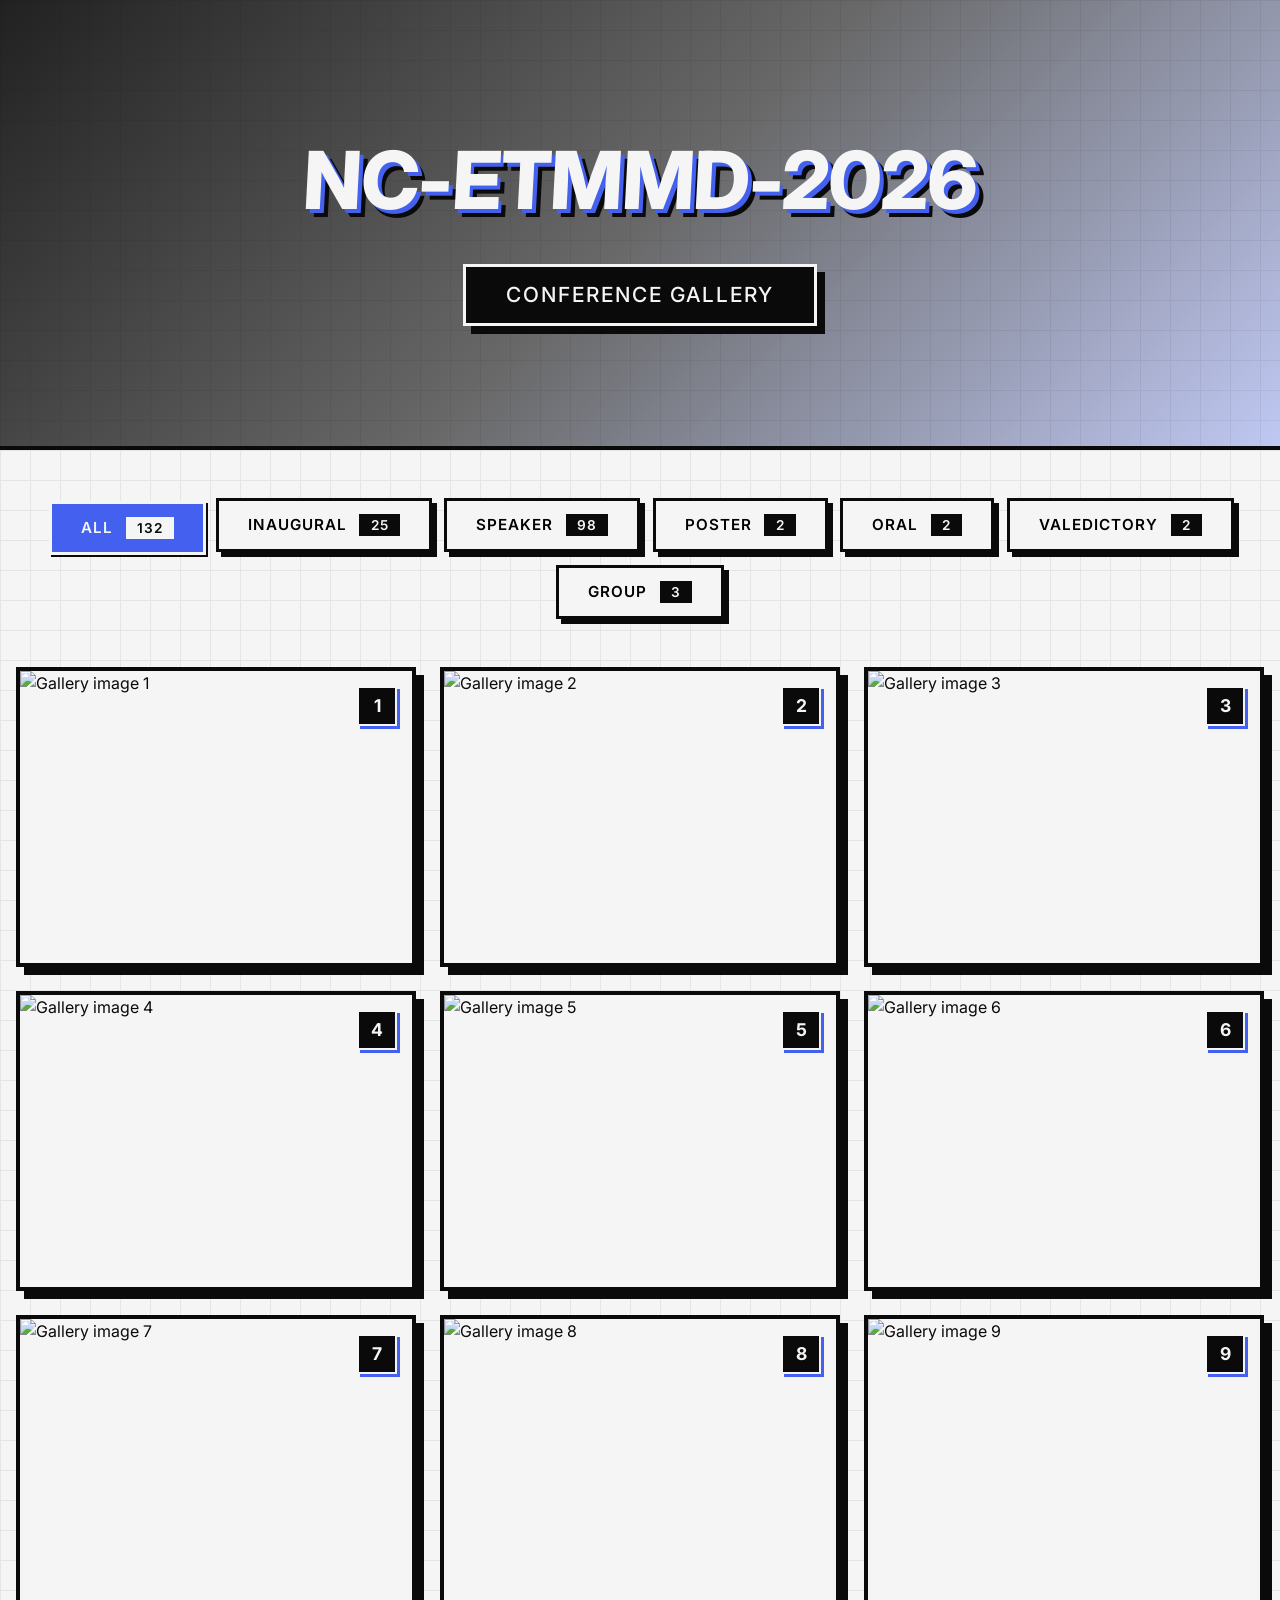
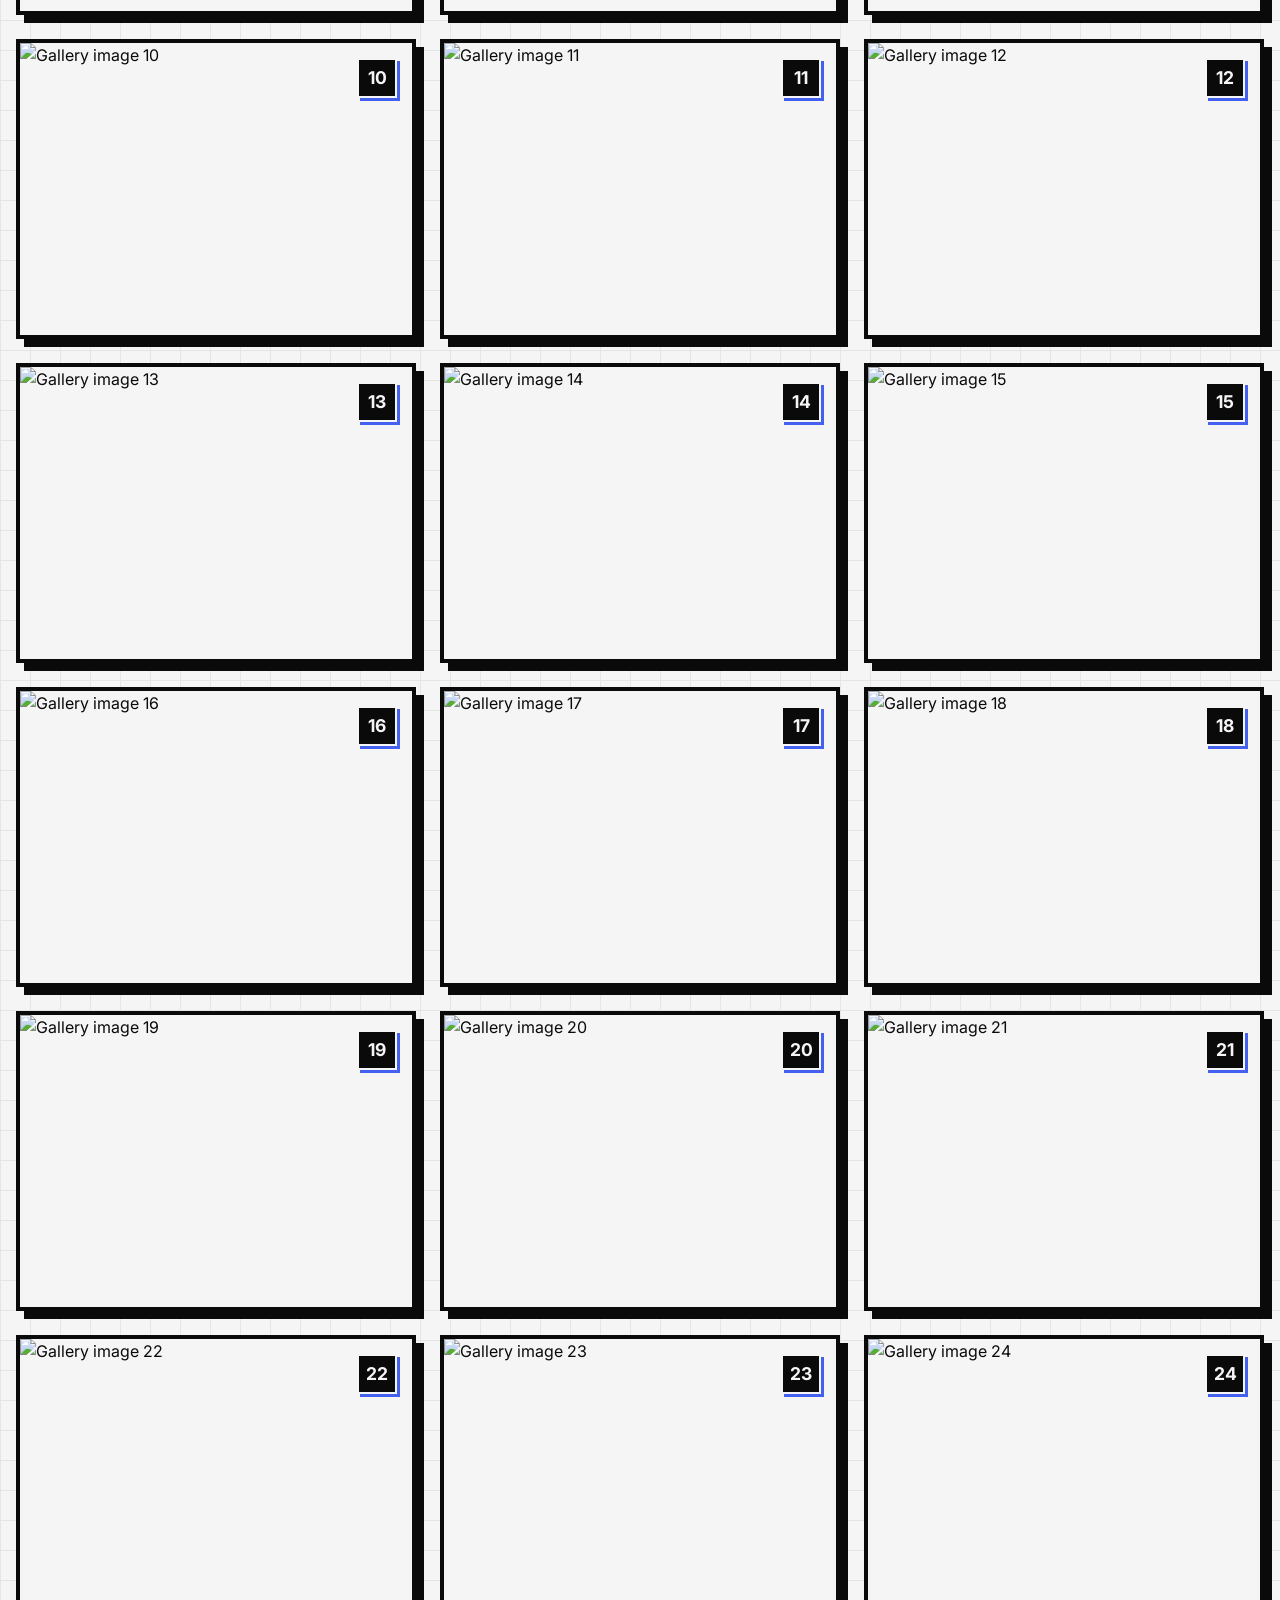
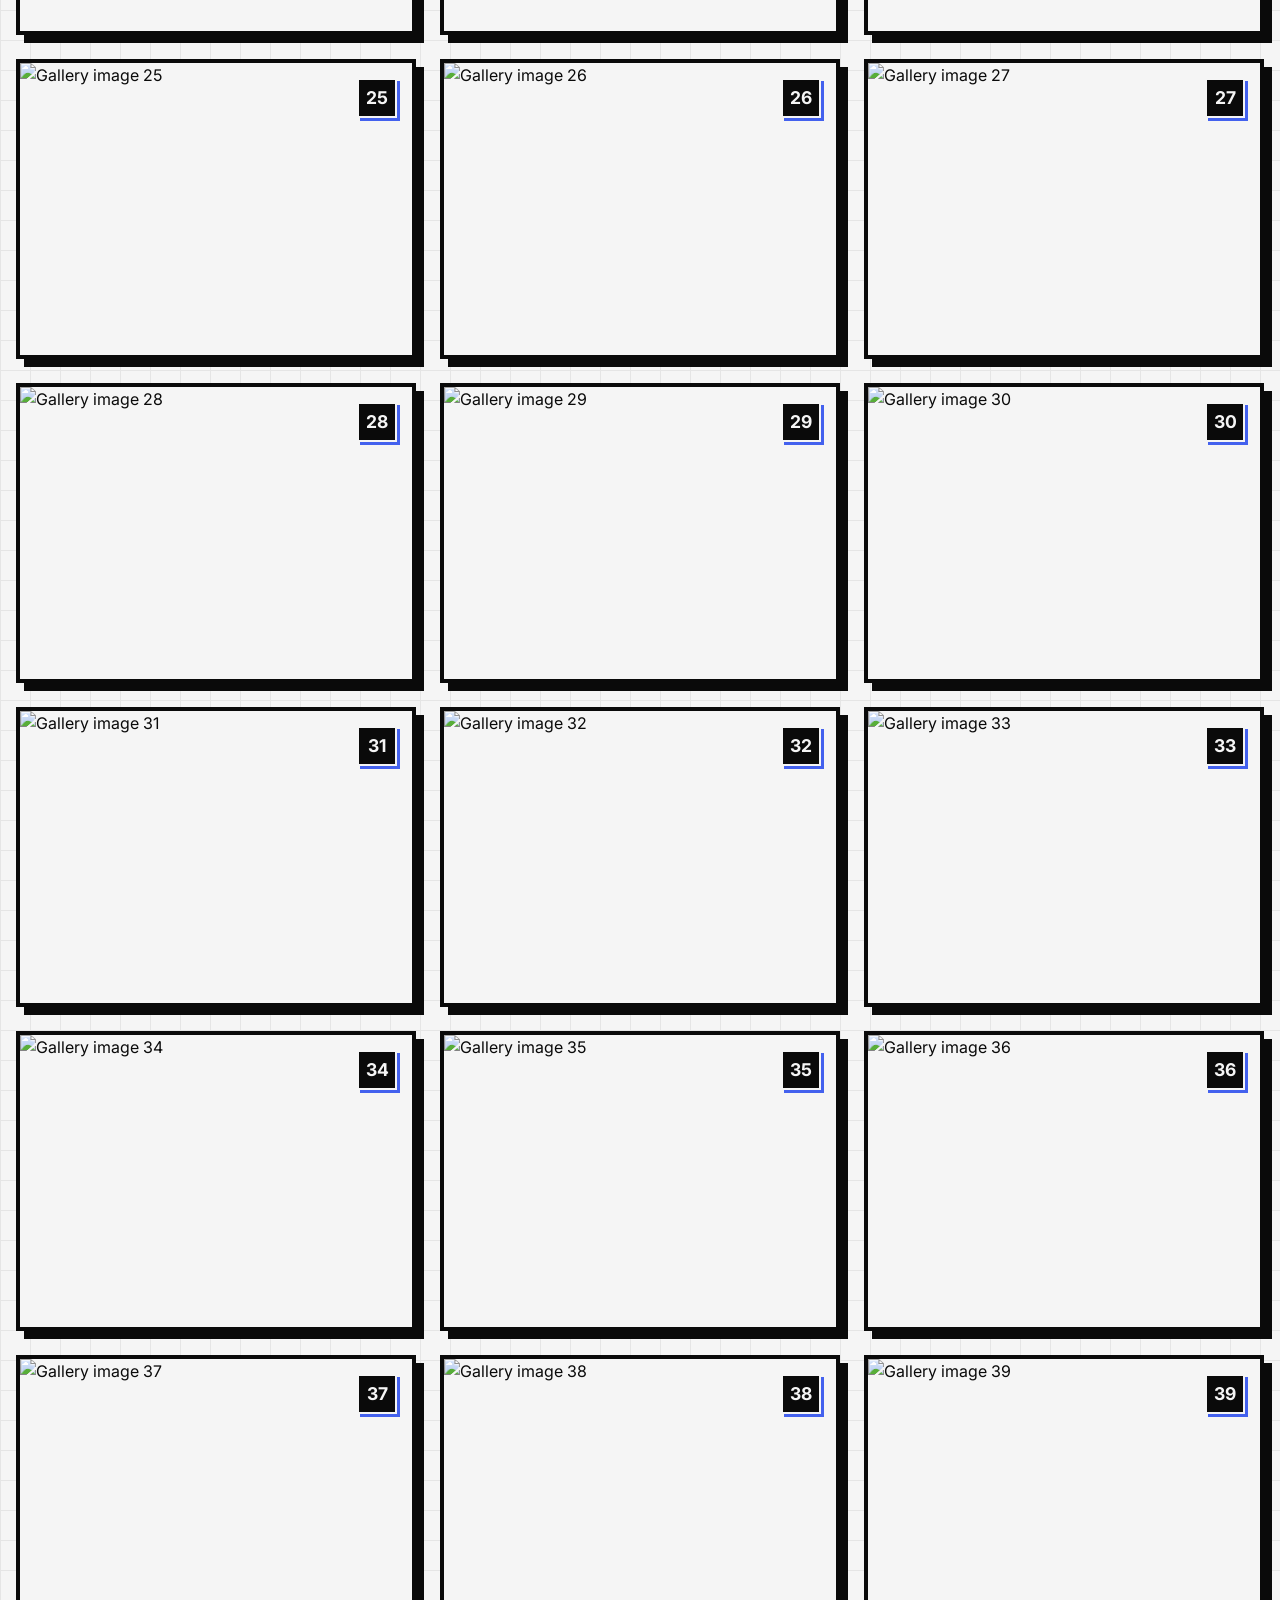
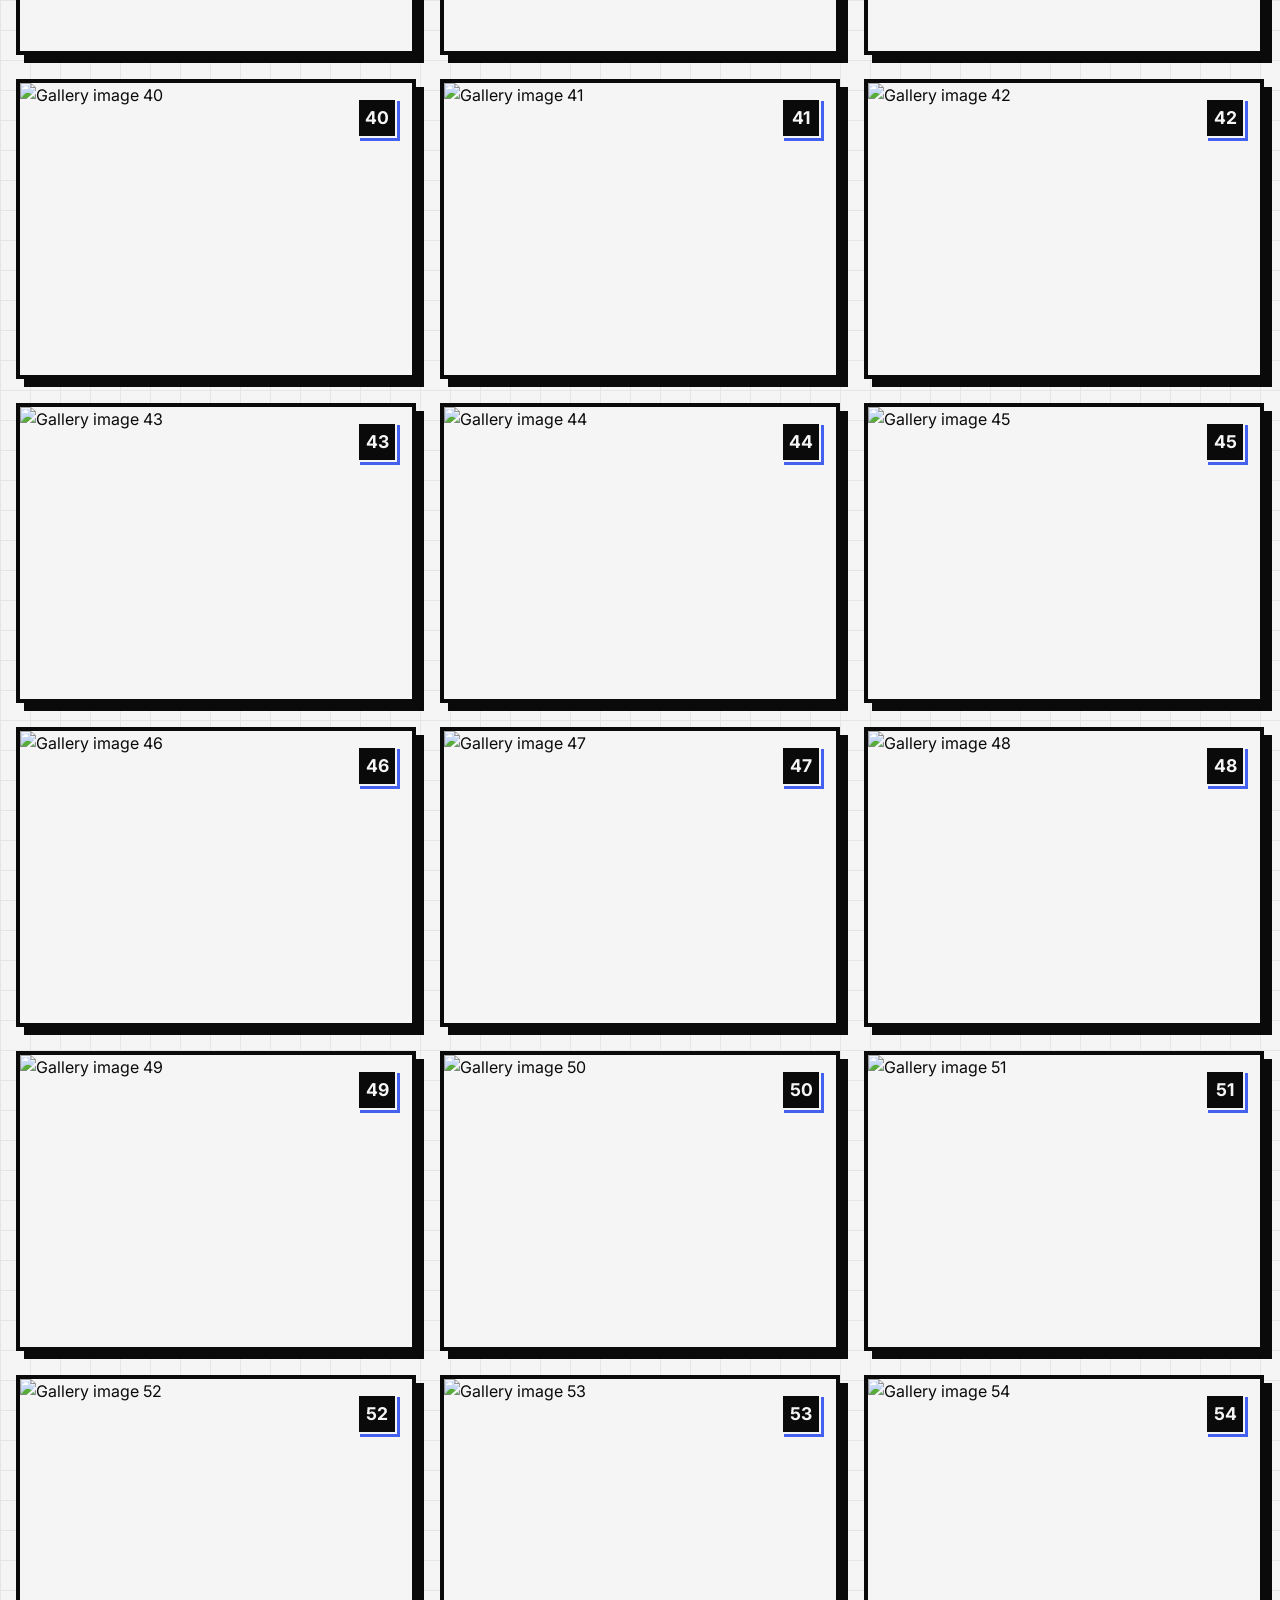
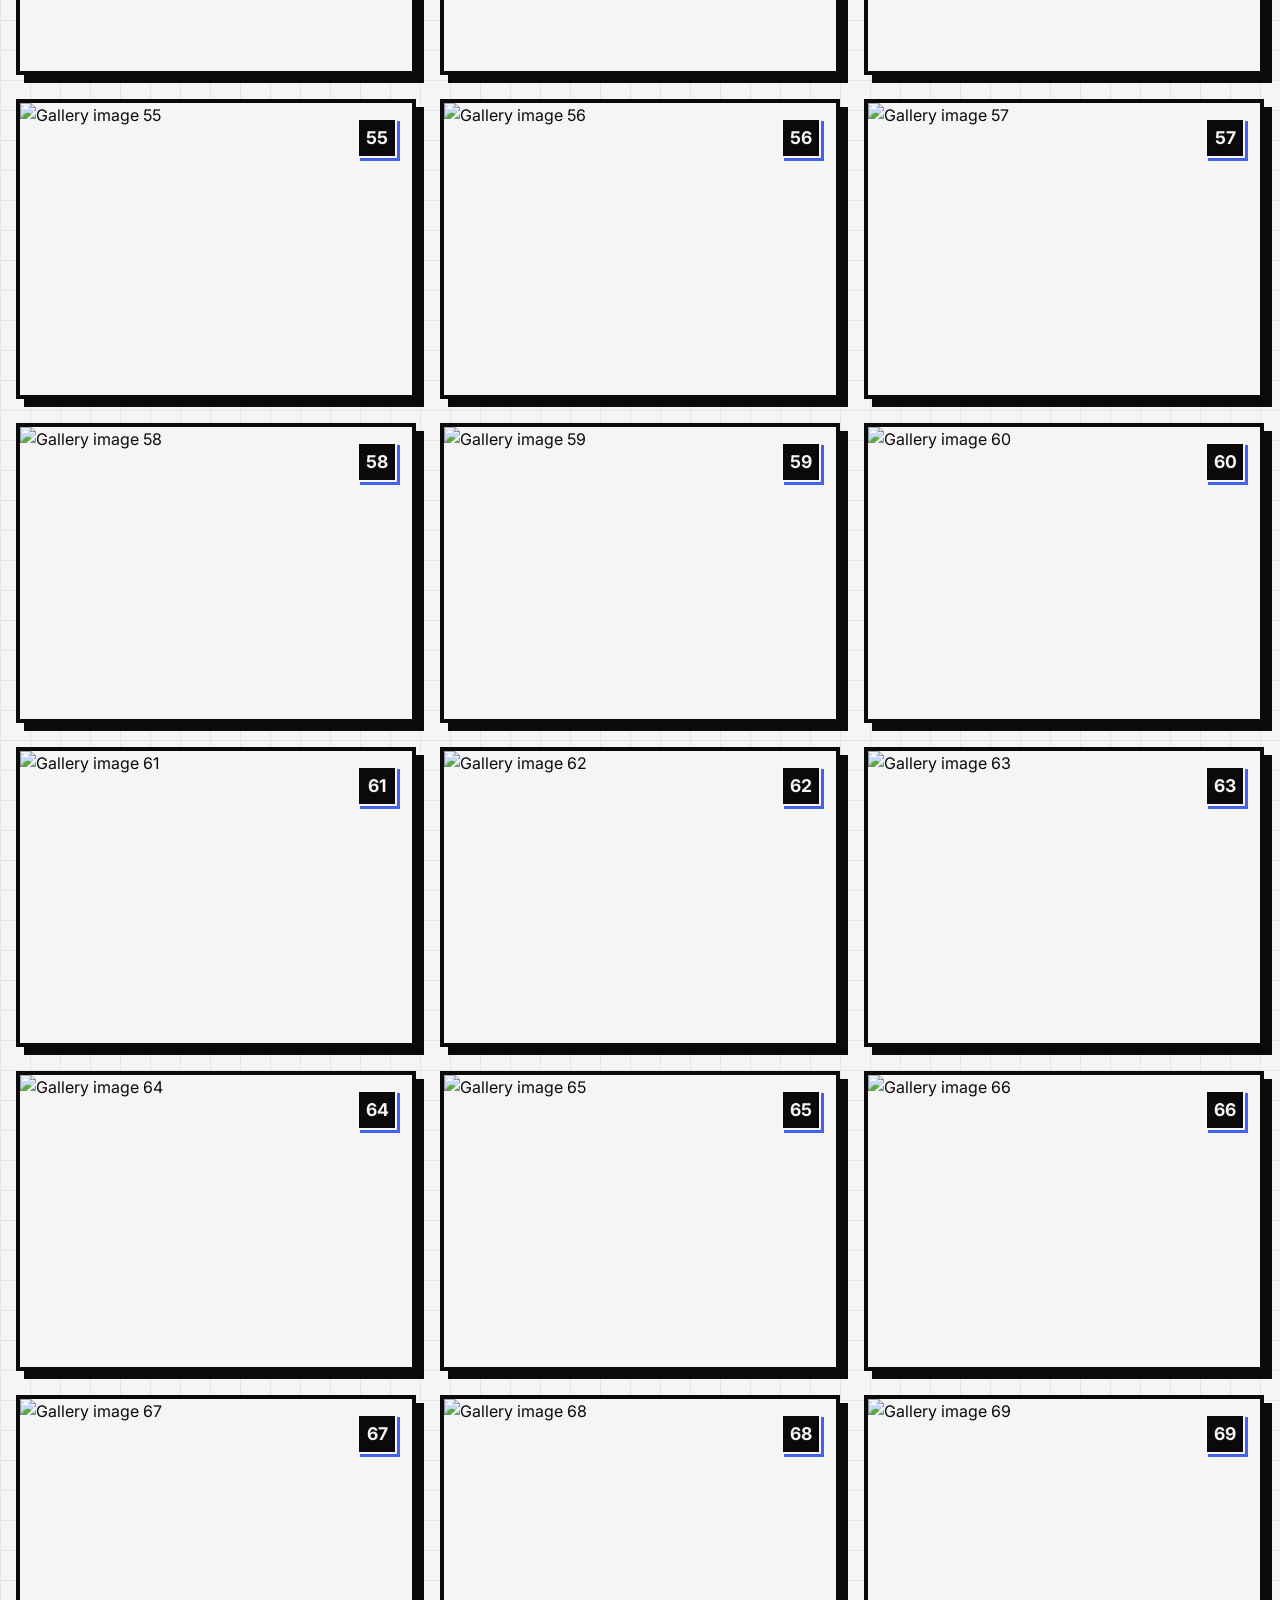
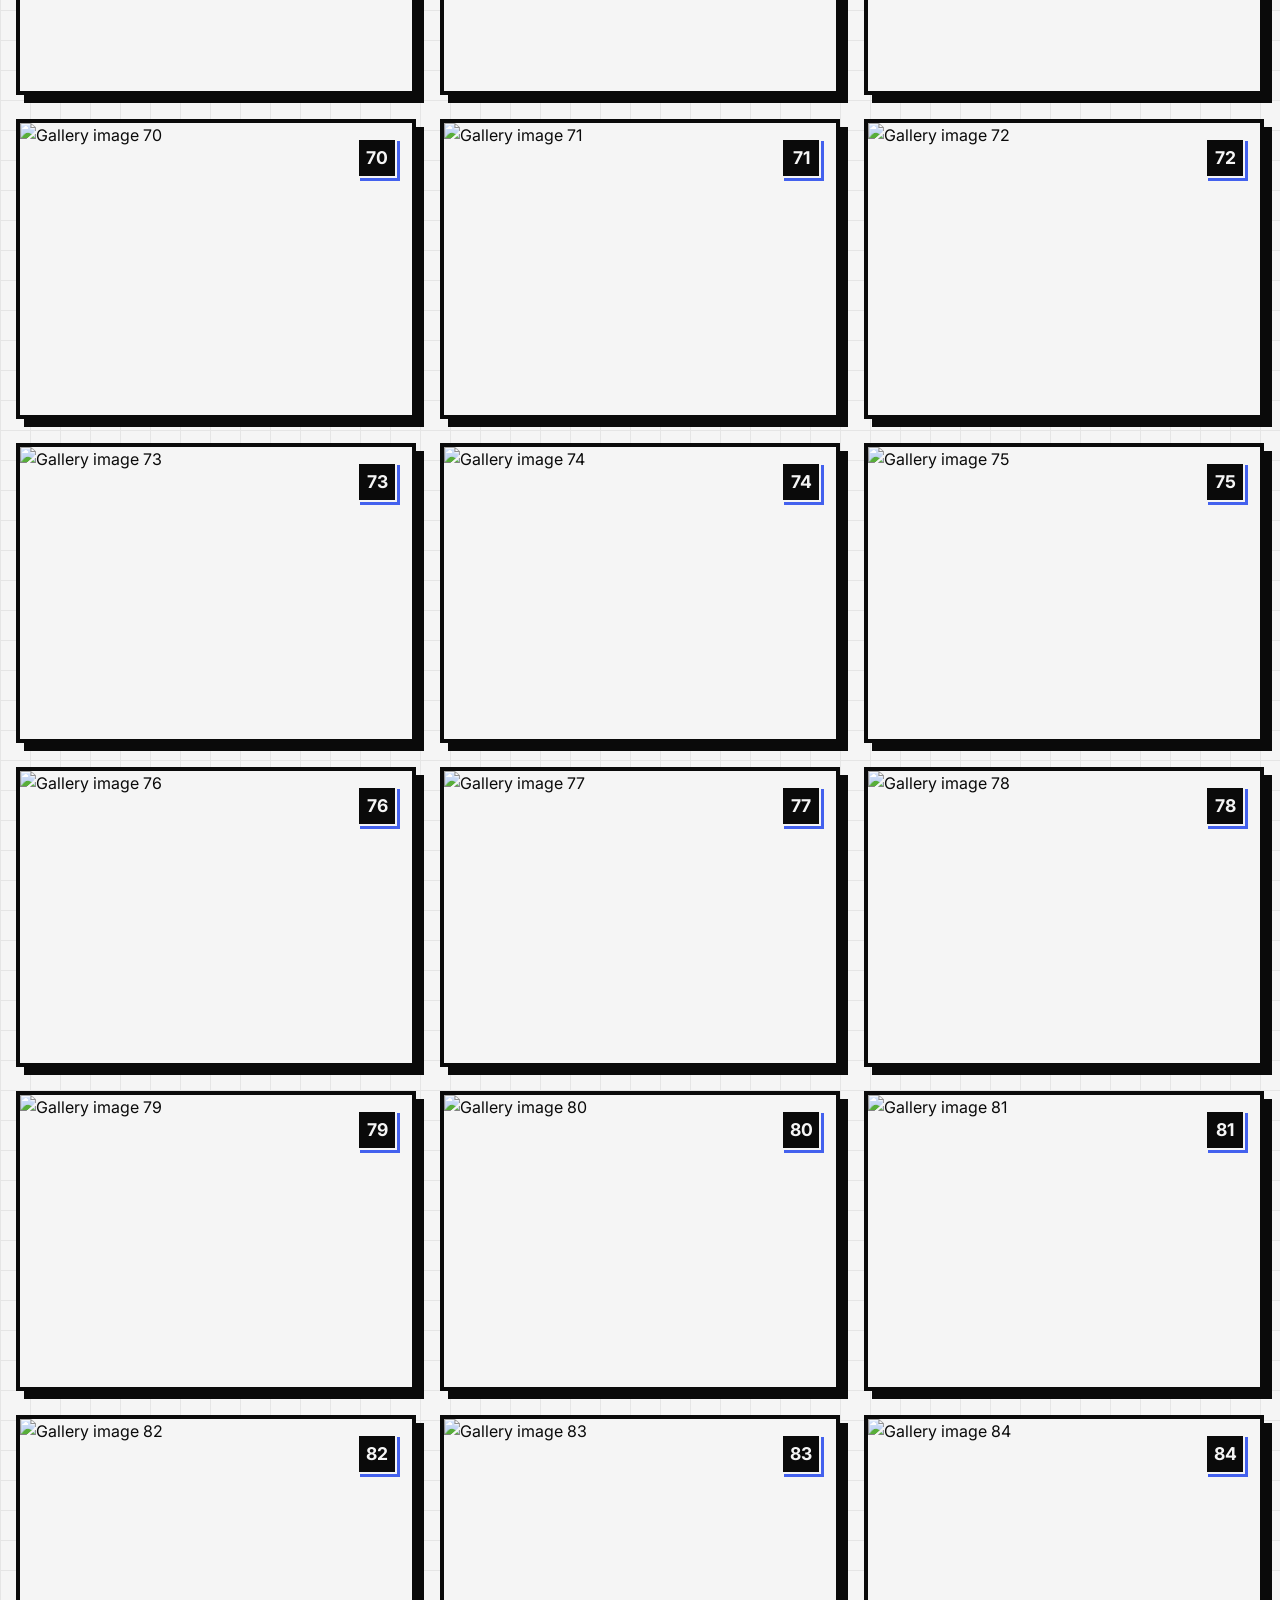
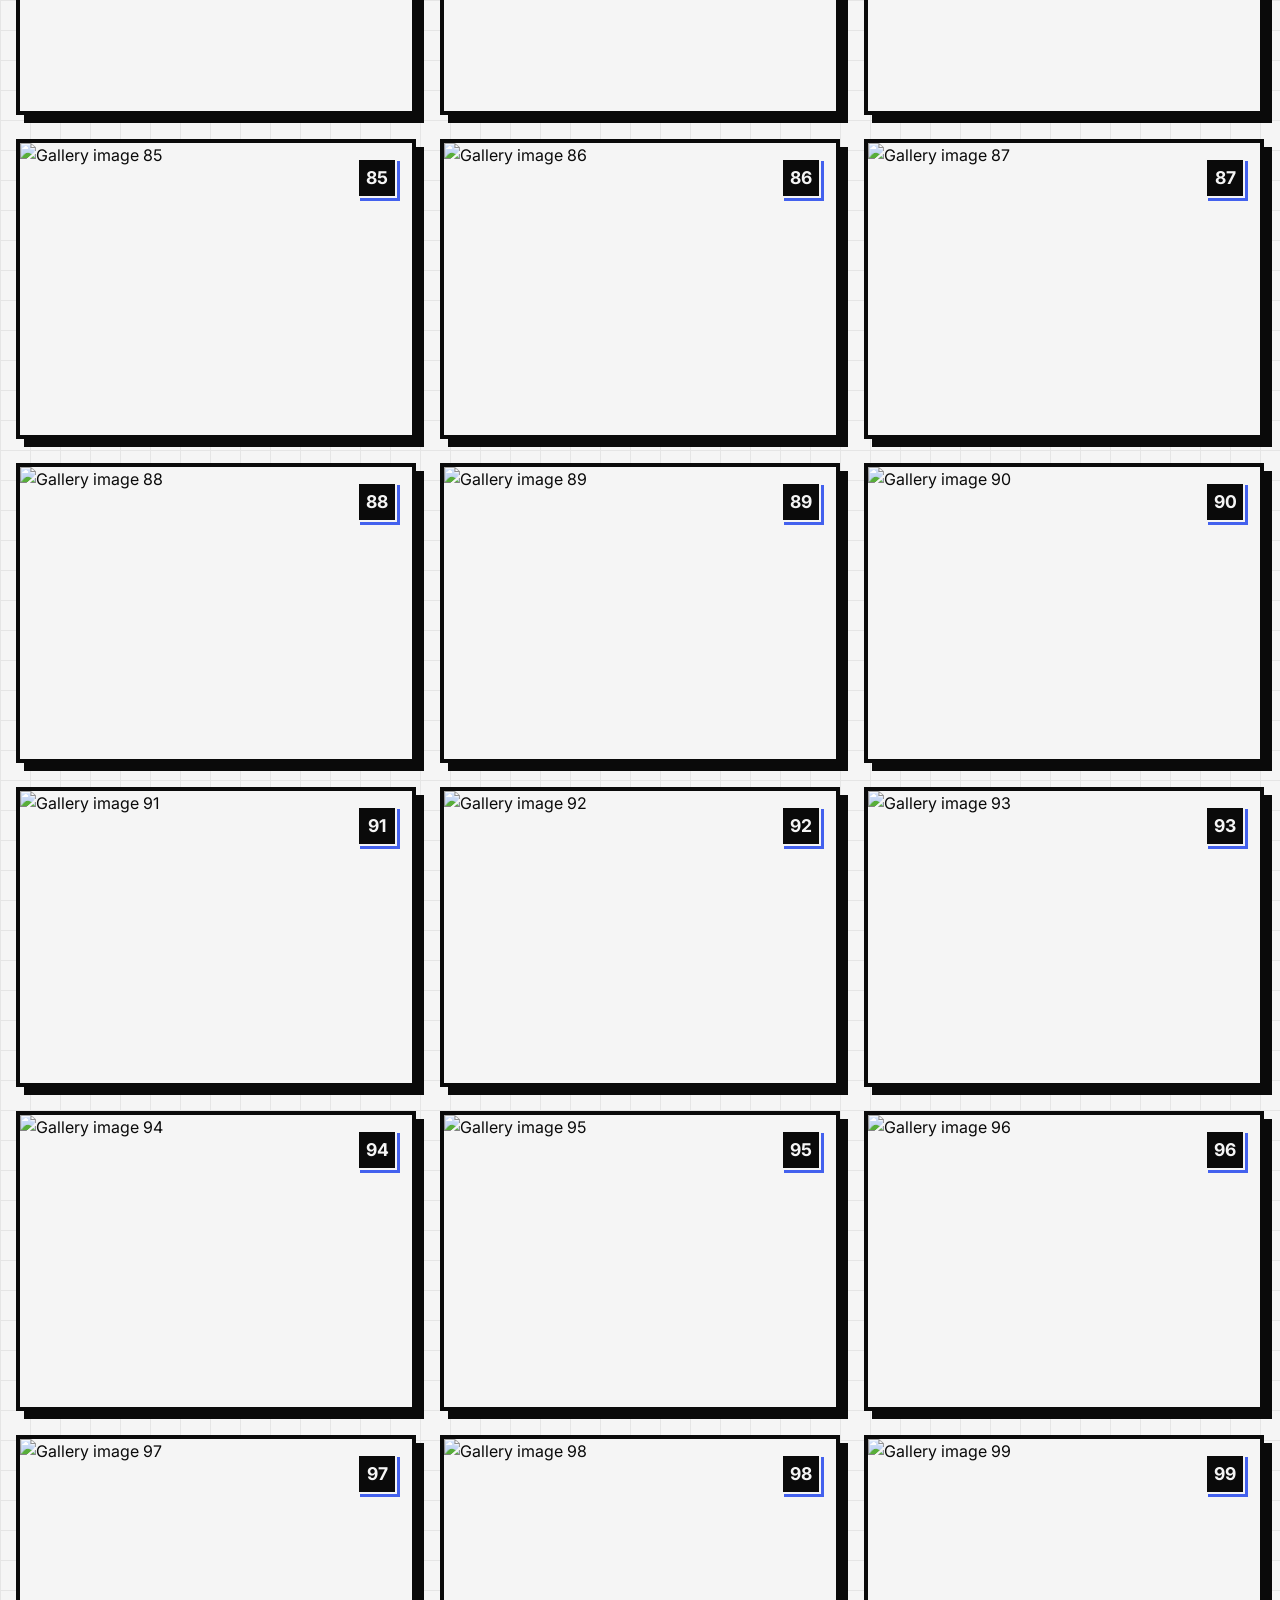
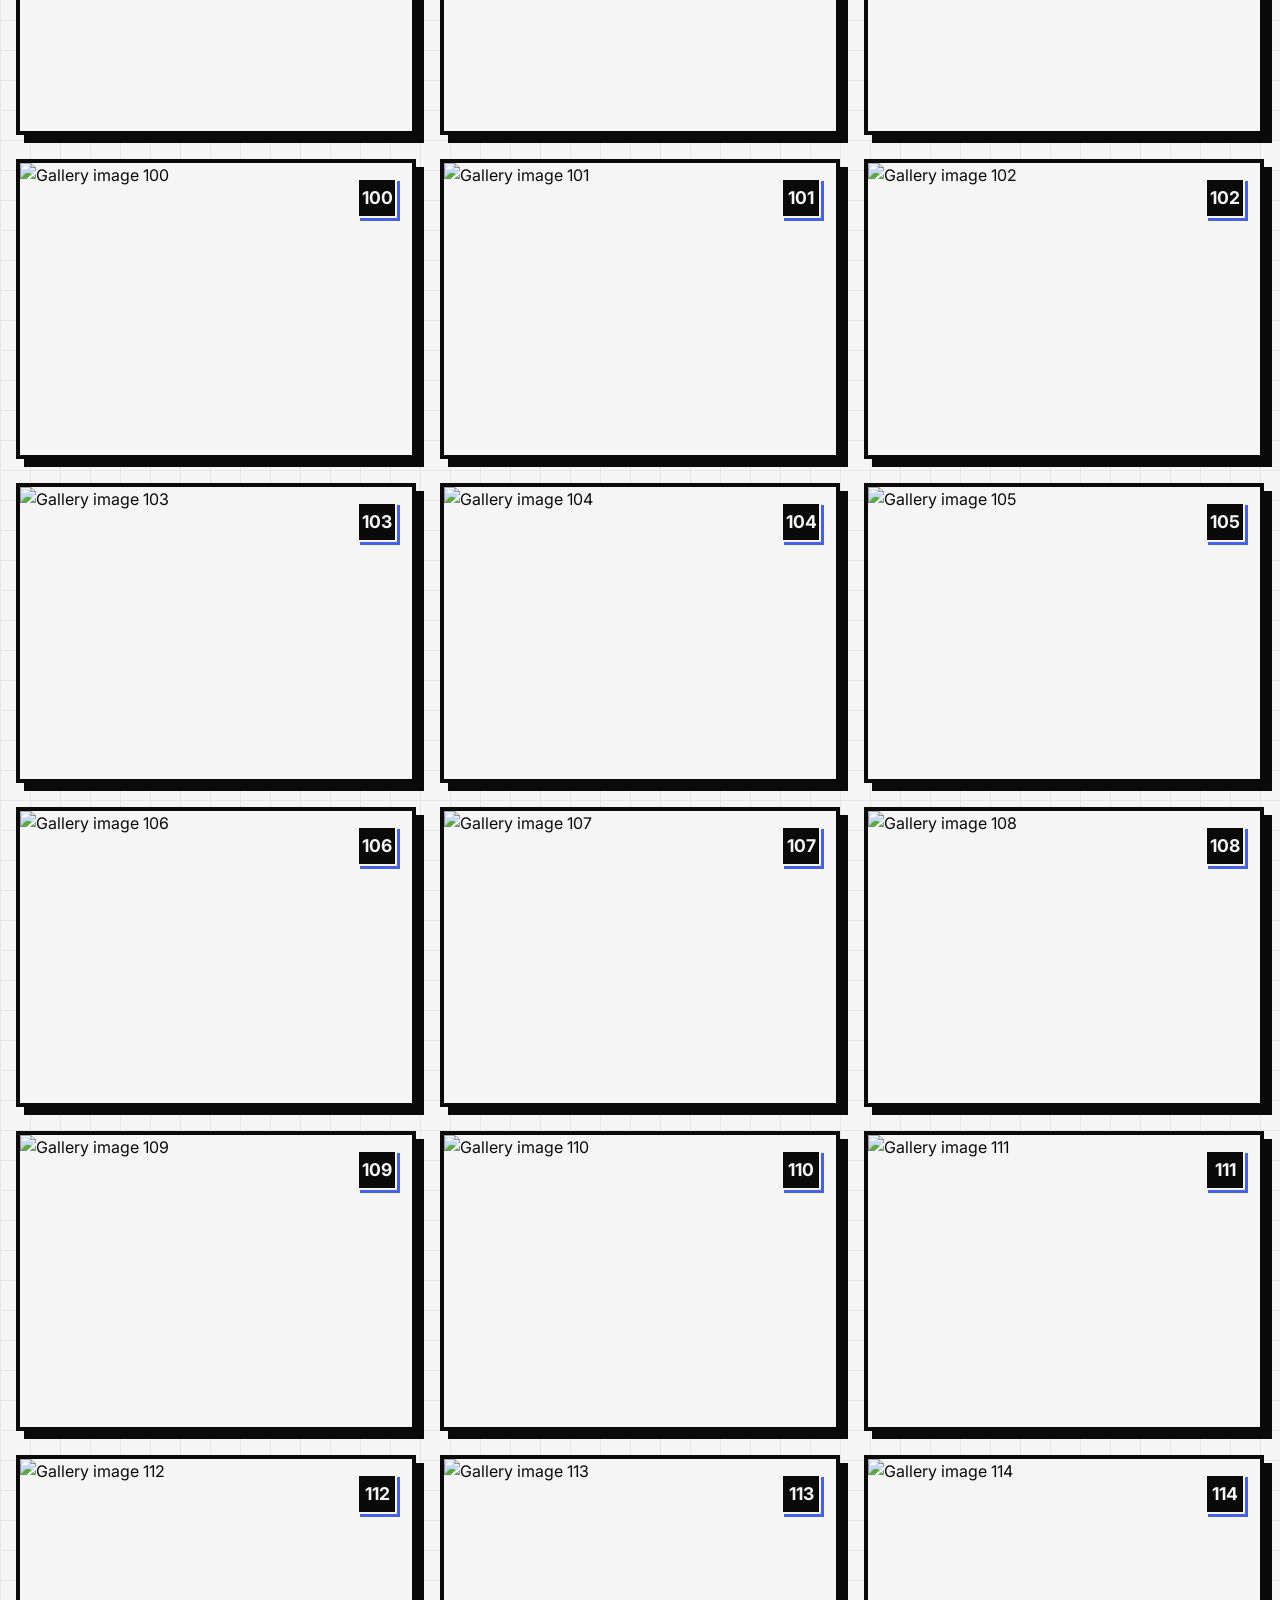
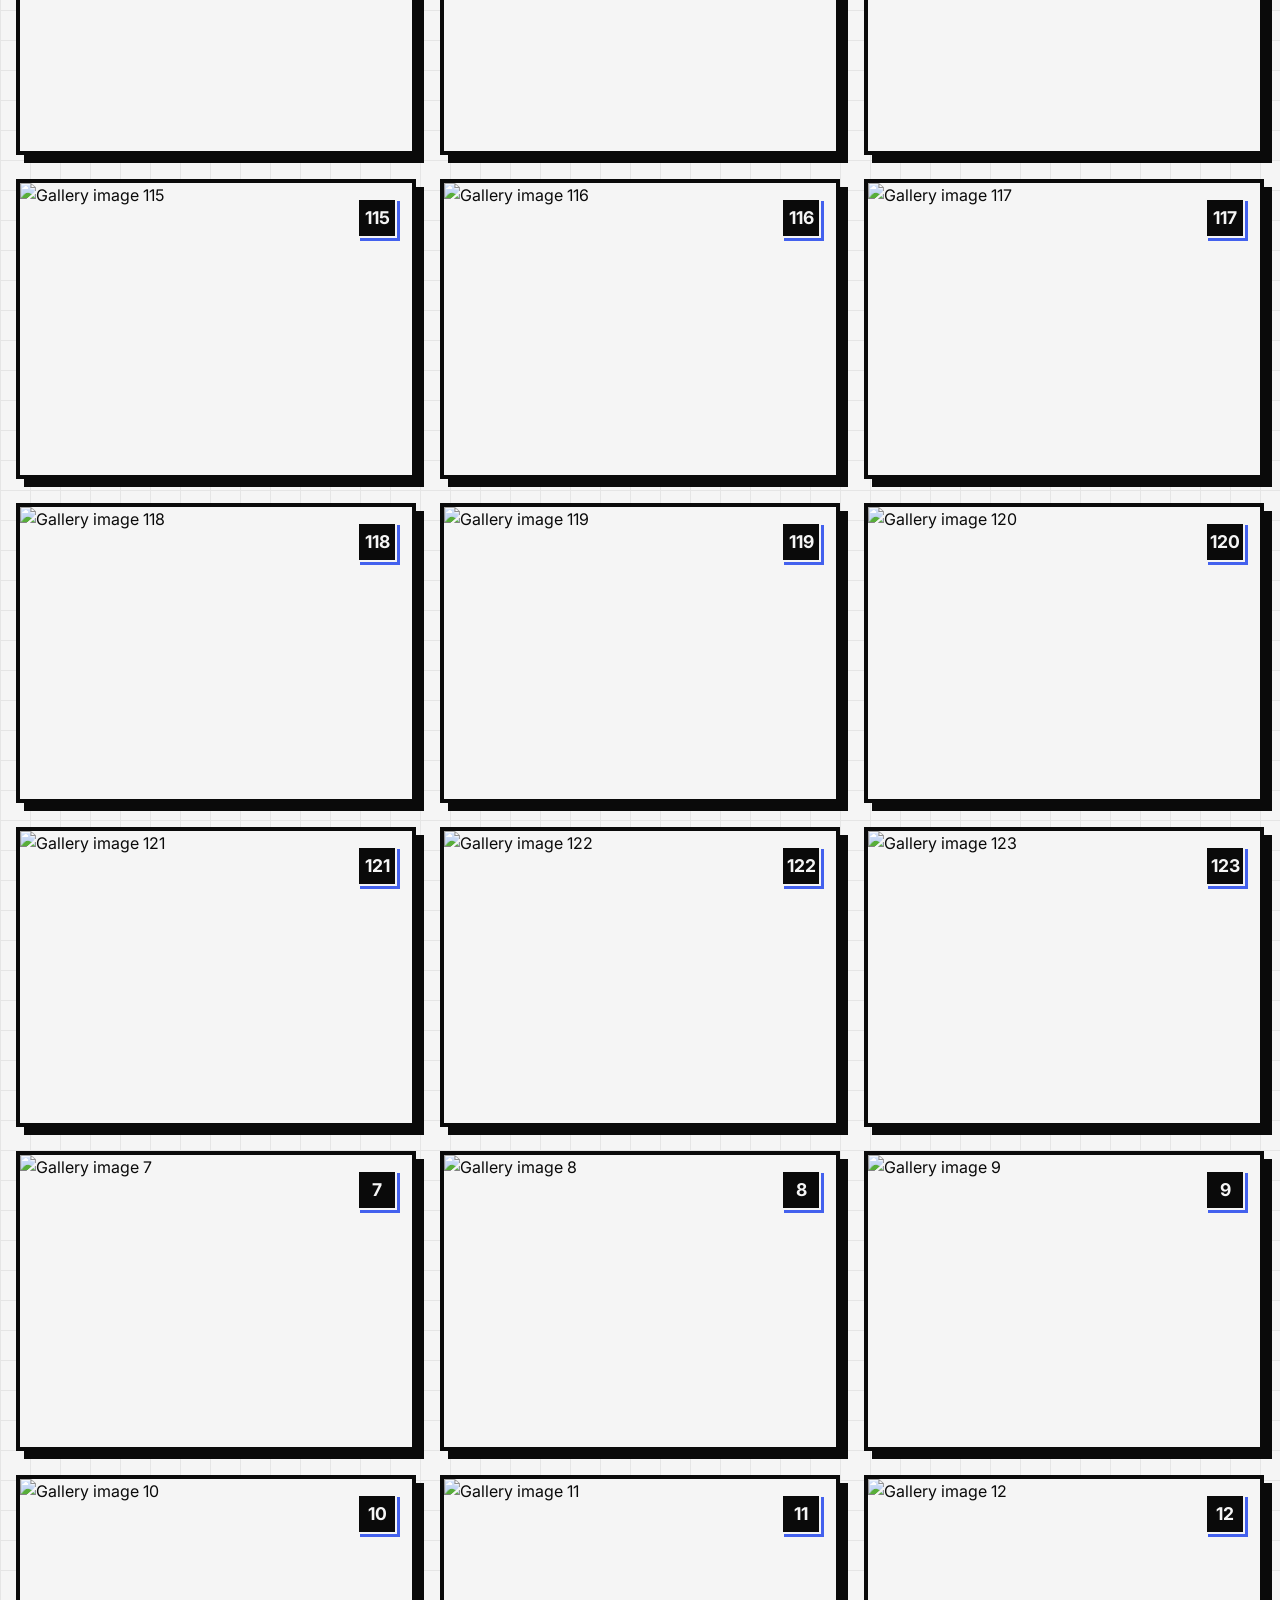
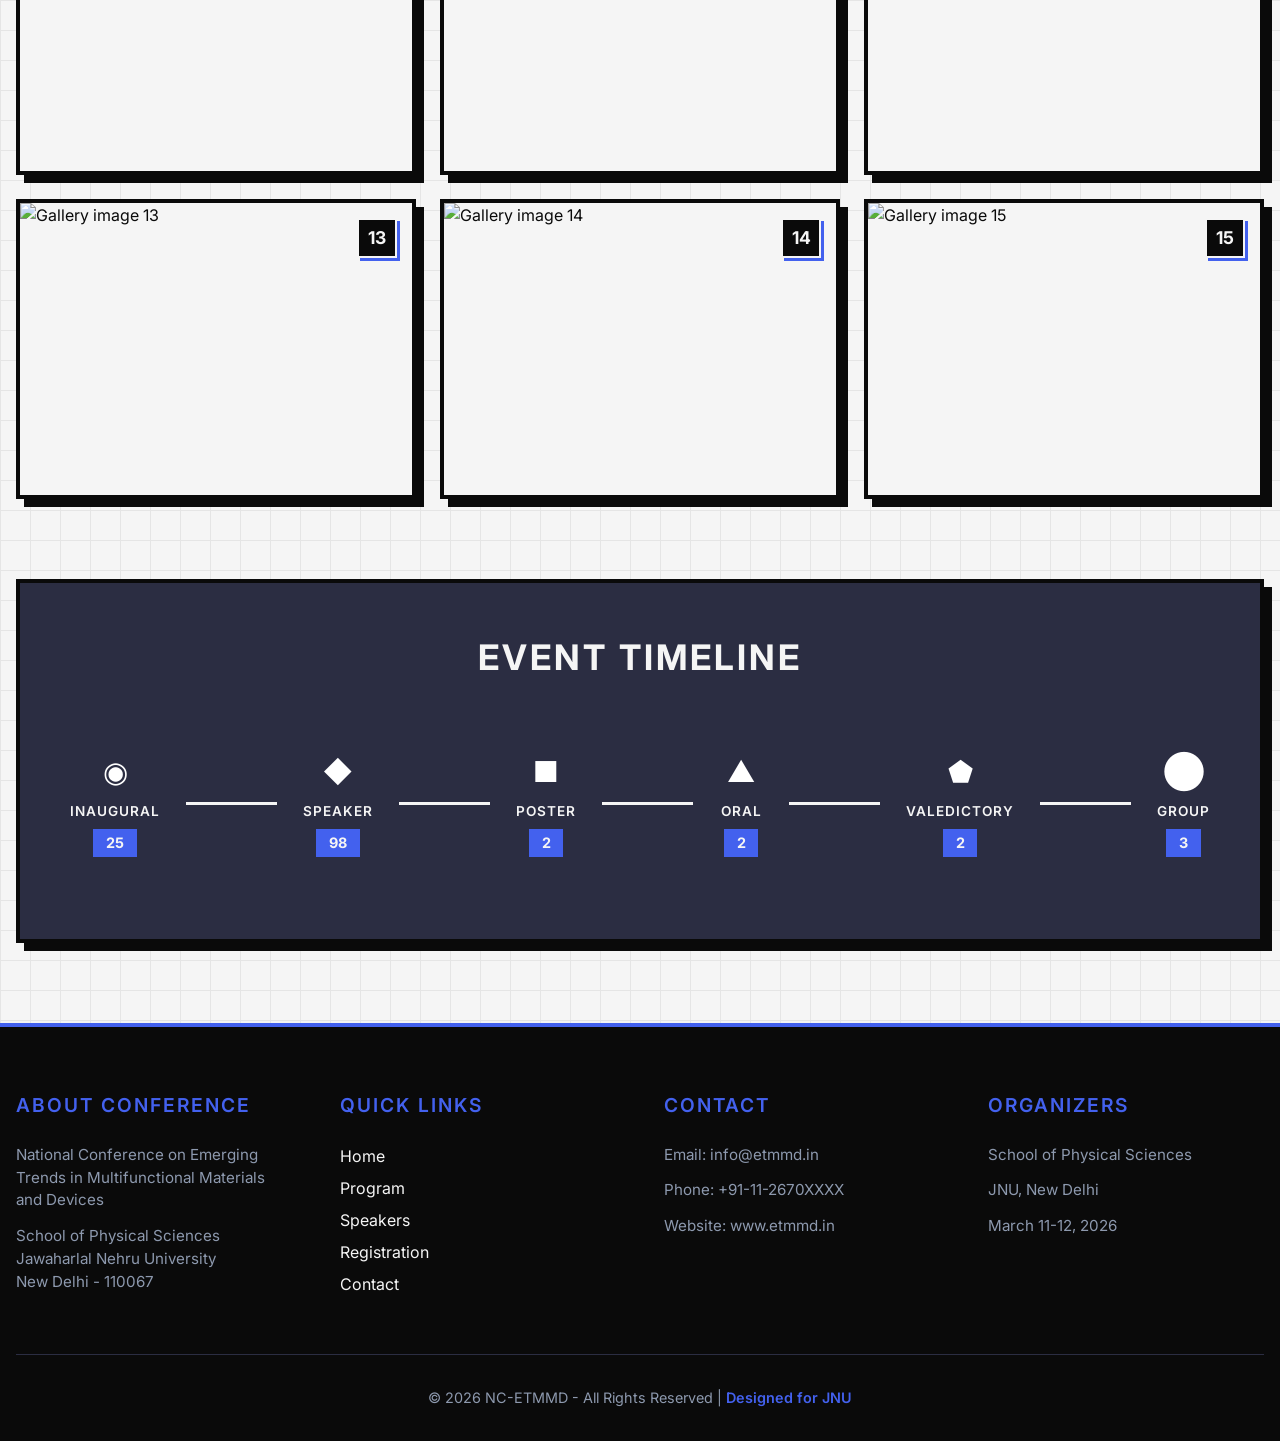
==== index.html @ 1dce3597 "Initial commit.01" ====
<!DOCTYPE html>
<html lang="en">
<head>
    <meta charset="UTF-8">
    <meta name="viewport" content="width=device-width, initial-scale=1.0">
    <title>NC-ETMMD-2026 | Gallery</title>
    
    <!-- Fonts -->
    <link rel="preconnect" href="https://fonts.googleapis.com">
    <link rel="preconnect" href="https://fonts.gstatic.com" crossorigin>
    <link href="https://fonts.googleapis.com/css2?family=Inter:wght@400;500;600;700;800&display=swap" rel="stylesheet">
    
    <!-- CSS -->
    <link rel="stylesheet" href="style.css">
</head>
<body>
    <!-- Header will be loaded here -->
    <div id="header-container"></div>

    <!-- Main Content -->
    <main class="container">
        <!-- Filter Section -->
        <section class="filter-section">
            <div class="filter-grid" id="filterContainer"></div>
        </section>

        <!-- Gallery Section -->
        <section class="gallery-section">
            <div class="gallery-grid" id="galleryGrid">
                <div class="loading">Loading gallery...</div>
            </div>
        </section>

        <!-- Timeline Section -->
        <section class="timeline-section">
            <h2 class="timeline-title">Event Timeline</h2>
            <div class="timeline" id="timeline"></div>
        </section>
    </main>

    <!-- Footer will be loaded here -->
    <div id="footer-container"></div>

    <!-- Lightbox -->
    <div class="lightbox" id="lightbox">
        <span class="close-lightbox" id="closeLightbox">✕</span>
        <span class="lightbox-nav prev" id="prevImage">←</span>
        <span class="lightbox-nav next" id="nextImage">→</span>
        <div class="lightbox-content">
            <img id="lightboxImg" src="" alt="">
            <div class="lightbox-caption" id="lightboxCaption">Image <span id="currentImageIndex">1</span> of <span id="totalImages">0</span></div>
        </div>
    </div>

    <!-- JavaScript -->
    <script src="script.js"></script>
</body>
</html>
---- style.css ----
/* style.css - Neo Brutalism Gallery */

* {
    margin: 0;
    padding: 0;
    box-sizing: border-box;
}

:root {
    --black: #0a0a0a;
    --white: #f5f5f5;
    --accent: #4361ee;
    --accent-light: #4895ef;
    --gray-dark: #2b2d42;
    --gray-light: #8d99ae;
    --grid: #e5e5e5;
    
    --border-thick: 4px solid var(--black);
    --shadow-hard: 8px 8px 0 var(--black);
    --shadow-soft: 4px 4px 0 rgba(0,0,0,0.1);
}

body {
    font-family: 'Inter', -apple-system, BlinkMacSystemFont, sans-serif;
    background: var(--white);
    background-image: 
        linear-gradient(var(--grid) 1px, transparent 1px),
        linear-gradient(90deg, var(--grid) 1px, transparent 1px);
    background-size: 30px 30px;
    min-height: 100vh;
    color: var(--black);
    line-height: 1.5;
}

/* Container */
.container {
    max-width: 1400px;
    margin: 0 auto;
    padding: 0 1rem;
}

/* ===== HEADER STYLES ===== */
.header {
    position: relative;
    height: 450px;
    overflow: hidden;
    border-bottom: var(--border-thick);
    margin-bottom: 3rem;
}

.carousel-slide {
    position: absolute;
    top: 0;
    left: 0;
    width: 100%;
    height: 100%;
    opacity: 0;
    transition: opacity 1s ease-in-out;
    background-size: cover;
    background-position: center;
    background-repeat: no-repeat;
}

.carousel-slide.active {
    opacity: 1;
}

.header-overlay {
    position: absolute;
    top: 0;
    left: 0;
    width: 100%;
    height: 100%;
    background: linear-gradient(135deg, 
        rgba(10, 10, 10, 0.9) 0%,
        rgba(10, 10, 10, 0.6) 50%,
        rgba(67, 97, 238, 0.3) 100%);
    display: flex;
    align-items: center;
    justify-content: center;
    text-align: center;
    z-index: 2;
}

.header-content {
    max-width: 900px;
    padding: 2rem;
}

.header-content h1 {
    font-size: clamp(2.5rem, 8vw, 5rem);
    font-weight: 800;
    color: var(--white);
    text-transform: uppercase;
    letter-spacing: -0.02em;
    text-shadow: 
        4px 4px 0 var(--accent),
        8px 8px 0 var(--black);
    margin-bottom: 1.5rem;
    transform: skew(-3deg);
}

.header-content .subhead {
    font-size: 1.3rem;
    color: var(--white);
    font-weight: 500;
    background: var(--black);
    display: inline-block;
    padding: 0.8rem 2.5rem;
    border: 3px solid var(--white);
    box-shadow: var(--shadow-hard);
    text-transform: uppercase;
    letter-spacing: 2px;
}

/* ===== FILTER SECTION ===== */
.filter-section {
    margin: 2rem 0 3rem;
}

.filter-grid {
    display: flex;
    flex-wrap: wrap;
    gap: 0.8rem;
    justify-content: center;
}

.filter-btn {
    padding: 0.8rem 1.8rem;
    font-family: inherit;
    font-weight: 600;
    font-size: 0.95rem;
    text-transform: uppercase;
    letter-spacing: 1px;
    background: var(--white);
    border: 3px solid var(--black);
    box-shadow: 5px 5px 0 var(--black);
    cursor: pointer;
    transition: all 0.1s ease;
    display: flex;
    align-items: center;
    gap: 0.5rem;
    position: relative;
}

.filter-btn:hover {
    transform: translate(-2px, -2px);
    box-shadow: 7px 7px 0 var(--black);
    background: var(--accent-light);
    color: var(--white);
}

.filter-btn.active {
    background: var(--accent);
    color: var(--white);
    box-shadow: 2px 2px 0 var(--black);
    transform: translate(3px, 3px);
    border-color: var(--white);
}

.filter-btn .count {
    background: var(--black);
    color: var(--white);
    padding: 0.2rem 0.7rem;
    font-size: 0.85rem;
    margin-left: 0.3rem;
}

.filter-btn.active .count {
    background: var(--white);
    color: var(--black);
}

/* ===== GALLERY GRID ===== */
.gallery-section {
    margin: 3rem 0;
}

.gallery-grid {
    display: grid;
    grid-template-columns: repeat(auto-fill, minmax(320px, 1fr));
    gap: 1.5rem;
}

.gallery-item {
    background: var(--white);
    border: 4px solid var(--black);
    box-shadow: 8px 8px 0 var(--black);
    overflow: hidden;
    transition: all 0.2s cubic-bezier(0.47, 1.64, 0.41, 0.8);
    cursor: pointer;
    position: relative;
    aspect-ratio: 4/3;
}

.gallery-item:hover {
    transform: translate(-4px, -4px);
    box-shadow: 12px 12px 0 var(--black);
}

.gallery-item img {
    width: 100%;
    height: 100%;
    object-fit: cover;
    display: block;
    transition: transform 0.3s ease;
}

.gallery-item:hover img {
    transform: scale(1.05);
}

.gallery-item .count-badge {
    position: absolute;
    top: 15px;
    right: 15px;
    background: var(--black);
    color: var(--white);
    width: 40px;
    height: 40px;
    display: flex;
    align-items: center;
    justify-content: center;
    font-weight: 700;
    font-size: 1.1rem;
    border: 2px solid var(--white);
    box-shadow: 3px 3px 0 var(--accent);
    z-index: 2;
}

.gallery-item-overlay {
    position: absolute;
    bottom: 0;
    left: 0;
    right: 0;
    background: linear-gradient(to top, var(--black), transparent);
    color: var(--white);
    padding: 2rem 1rem 1rem;
    transform: translateY(100%);
    transition: transform 0.3s ease;
}

.gallery-item:hover .gallery-item-overlay {
    transform: translateY(0);
}

.gallery-item-overlay p {
    font-size: 1rem;
    font-weight: 500;
    text-align: right;
    color: var(--white);
}

/* ===== TIMELINE SECTION ===== */
.timeline-section {
    margin: 5rem 0;
    padding: 3rem 0;
    background: var(--gray-dark);
    border: var(--border-thick);
    box-shadow: var(--shadow-hard);
    position: relative;
}

.timeline-title {
    font-size: 2.2rem;
    font-weight: 700;
    color: var(--white);
    text-transform: uppercase;
    text-align: center;
    margin-bottom: 2rem;
    letter-spacing: 3px;
}

.timeline {
    display: flex;
    justify-content: space-between;
    align-items: center;
    padding: 1rem 2rem;
    position: relative;
}

.timeline-point {
    display: flex;
    flex-direction: column;
    align-items: center;
    gap: 0.5rem;
    color: var(--white);
    cursor: pointer;
    transition: 0.3s;
    padding: 1rem;
    min-width: 80px;
    border: 2px solid transparent;
}

.timeline-point:hover {
    border: 2px solid var(--accent);
    background: rgba(67, 97, 238, 0.2);
}

.timeline-point .point-icon {
    font-size: 1.8rem;
    filter: brightness(0) invert(1);
}

.timeline-point .point-label {
    font-size: 0.85rem;
    text-transform: uppercase;
    font-weight: 600;
    letter-spacing: 1px;
}

.timeline-point .point-count {
    background: var(--accent);
    color: var(--white);
    padding: 0.2rem 0.8rem;
    font-weight: 700;
    font-size: 0.9rem;
}

.timeline-line {
    flex: 1;
    height: 3px;
    background: var(--white);
    position: relative;
    margin: 0 0.5rem;
}

/* ===== LIGHTBOX ===== */
.lightbox {
    display: none;
    position: fixed;
    top: 0;
    left: 0;
    width: 100%;
    height: 100%;
    background: rgba(10, 10, 10, 0.98);
    z-index: 1000;
    justify-content: center;
    align-items: center;
    padding: 2rem;
}

.lightbox.active {
    display: flex;
}

.lightbox-content {
    max-width: 90vw;
    max-height: 90vh;
    position: relative;
    border: 4px solid var(--white);
    box-shadow: 20px 20px 0 var(--black);
}

.lightbox-content img {
    width: auto;
    height: auto;
    max-width: 100%;
    max-height: 80vh;
    display: block;
}

.lightbox-caption {
    position: absolute;
    bottom: -50px;
    left: 0;
    right: 0;
    background: var(--black);
    color: var(--white);
    padding: 1rem;
    border: 3px solid var(--accent);
    font-size: 1rem;
    text-align: center;
}

.close-lightbox {
    position: absolute;
    top: 20px;
    right: 30px;
    font-size: 2.5rem;
    color: var(--white);
    cursor: pointer;
    z-index: 1010;
    font-weight: 300;
    width: 50px;
    height: 50px;
    background: var(--black);
    border: 3px solid var(--white);
    display: flex;
    align-items: center;
    justify-content: center;
}

.close-lightbox:hover {
    background: var(--accent);
    color: var(--black);
}

.lightbox-nav {
    position: absolute;
    top: 50%;
    transform: translateY(-50%);
    font-size: 2rem;
    color: var(--white);
    cursor: pointer;
    background: var(--black);
    border: 3px solid var(--white);
    width: 50px;
    height: 50px;
    display: flex;
    align-items: center;
    justify-content: center;
    z-index: 1010;
}

.lightbox-nav:hover {
    background: var(--accent);
    color: var(--black);
}

.lightbox-nav.prev {
    left: 20px;
}

.lightbox-nav.next {
    right: 20px;
}

/* ===== LOADING ===== */
.loading {
    text-align: center;
    padding: 4rem;
    font-size: 1.2rem;
    color: var(--gray-dark);
    grid-column: 1 / -1;
}

/* ===== FOOTER STYLES ===== */
.footer {
    background: var(--black);
    color: var(--white);
    padding: 4rem 0 2rem;
    border-top: 4px solid var(--accent);
    margin-top: 5rem;
}

.footer-content {
    max-width: 1400px;
    margin: 0 auto;
    padding: 0 1rem;
}

.footer-main {
    display: grid;
    grid-template-columns: repeat(auto-fit, minmax(250px, 1fr));
    gap: 3rem;
    margin-bottom: 3rem;
}

.footer-section h3 {
    font-size: 1.2rem;
    font-weight: 600;
    text-transform: uppercase;
    margin-bottom: 1.5rem;
    color: var(--accent);
    letter-spacing: 2px;
}

.footer-section p {
    margin-bottom: 0.8rem;
    color: var(--gray-light);
    font-size: 0.95rem;
}

.footer-section a {
    color: var(--white);
    text-decoration: none;
    display: block;
    margin-bottom: 0.5rem;
    transition: color 0.2s;
}

.footer-section a:hover {
    color: var(--accent);
}

.footer-bottom {
    text-align: center;
    padding-top: 2rem;
    border-top: 1px solid var(--gray-dark);
    color: var(--gray-light);
    font-size: 0.9rem;
}

.footer-bottom span {
    color: var(--accent);
    font-weight: 600;
}

/* ===== RESPONSIVE ===== */
@media (max-width: 768px) {
    .header {
        height: 350px;
    }
    
    .gallery-grid {
        grid-template-columns: repeat(auto-fill, minmax(250px, 1fr));
        gap: 1rem;
    }
    
    .filter-btn {
        padding: 0.6rem 1.2rem;
        font-size: 0.85rem;
    }
    
    .timeline {
        flex-wrap: wrap;
        gap: 1rem;
        justify-content: center;
    }
    
    .timeline-line {
        display: none;
    }
    
    .footer-main {
        grid-template-columns: 1fr;
        gap: 2rem;
    }
}
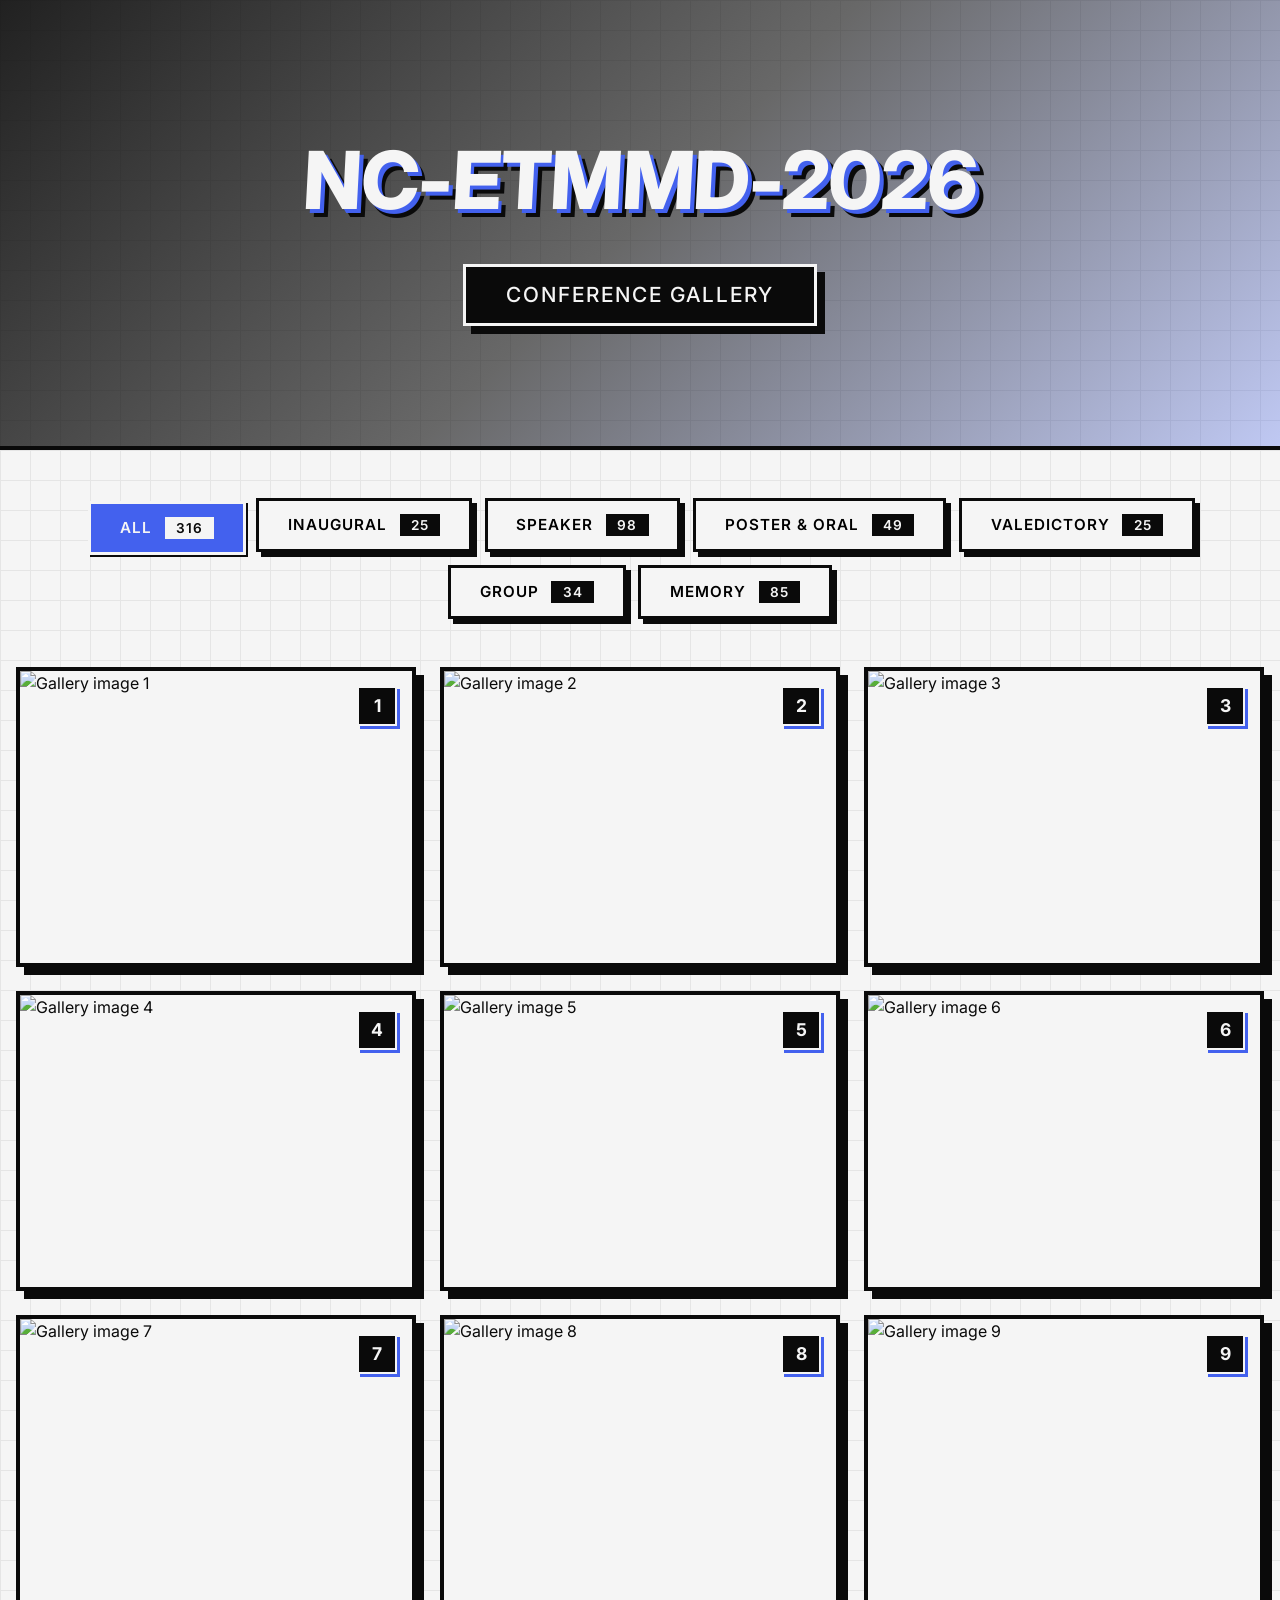
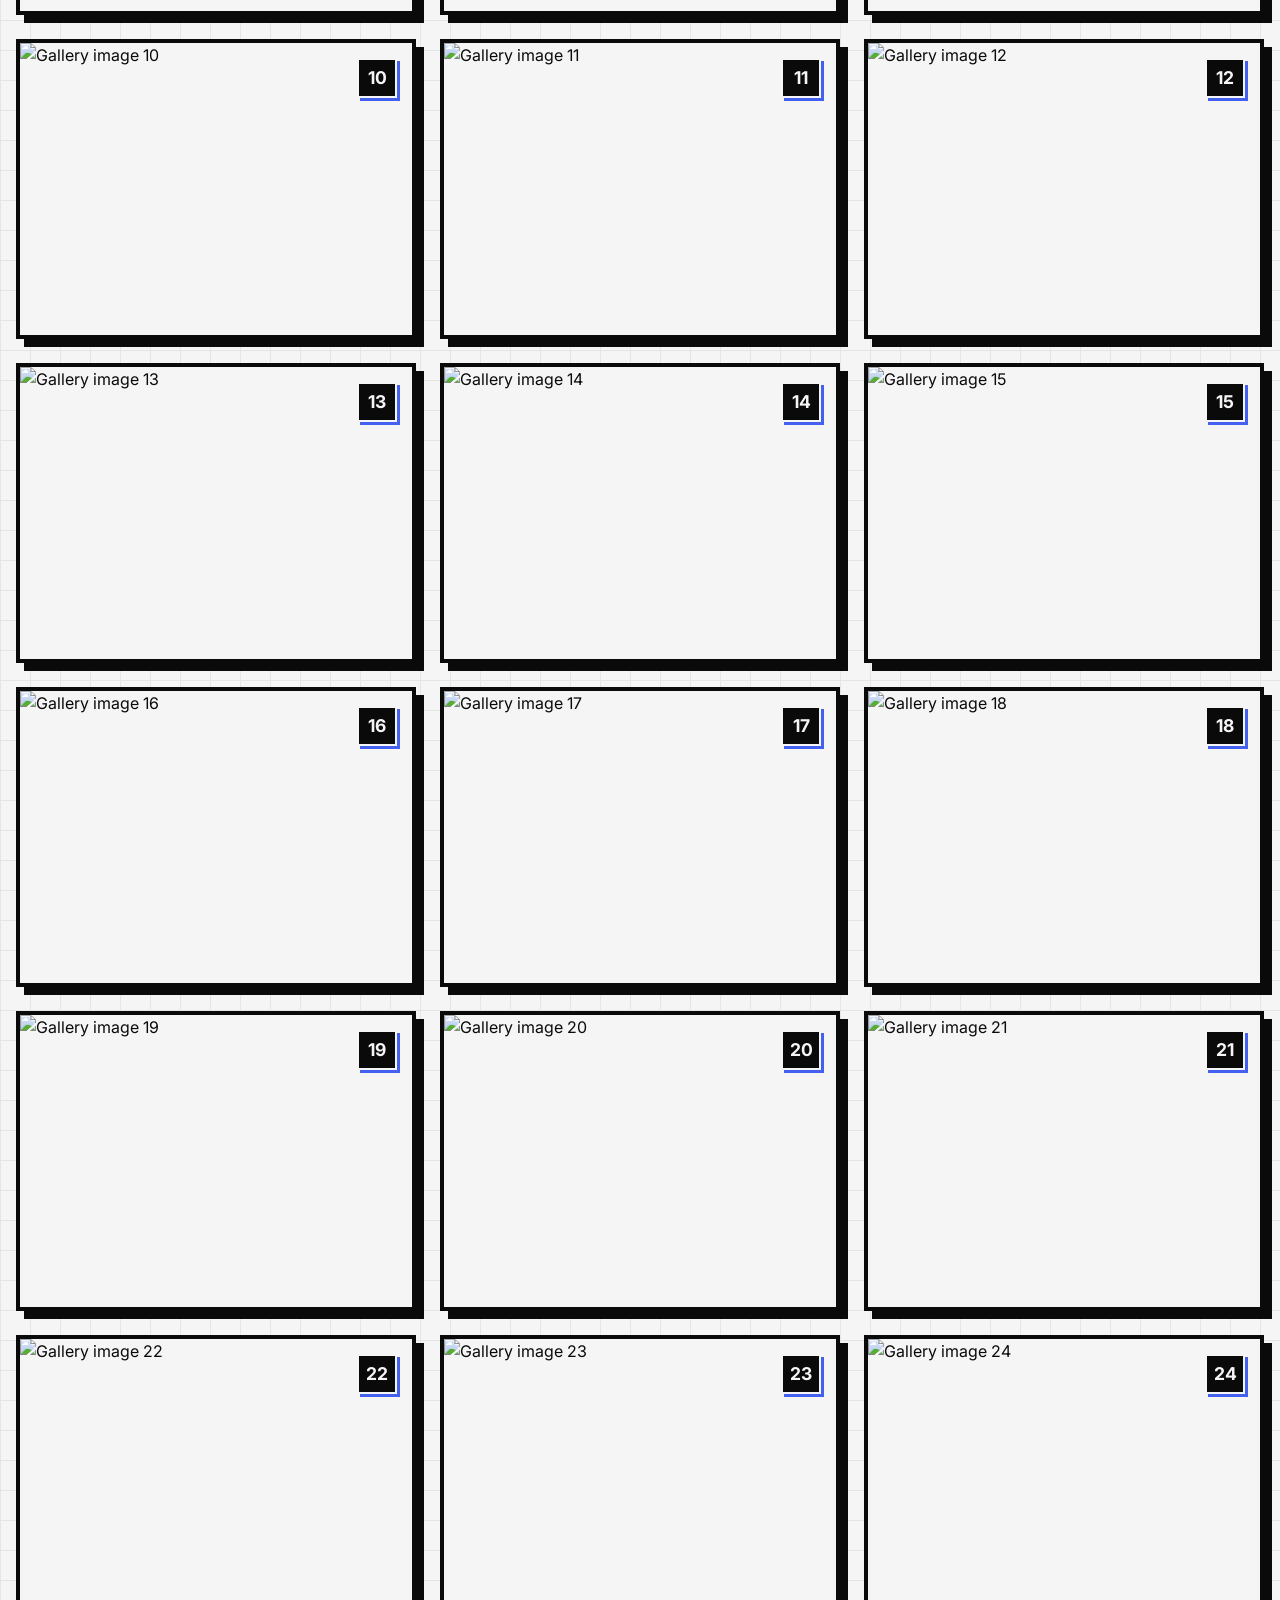
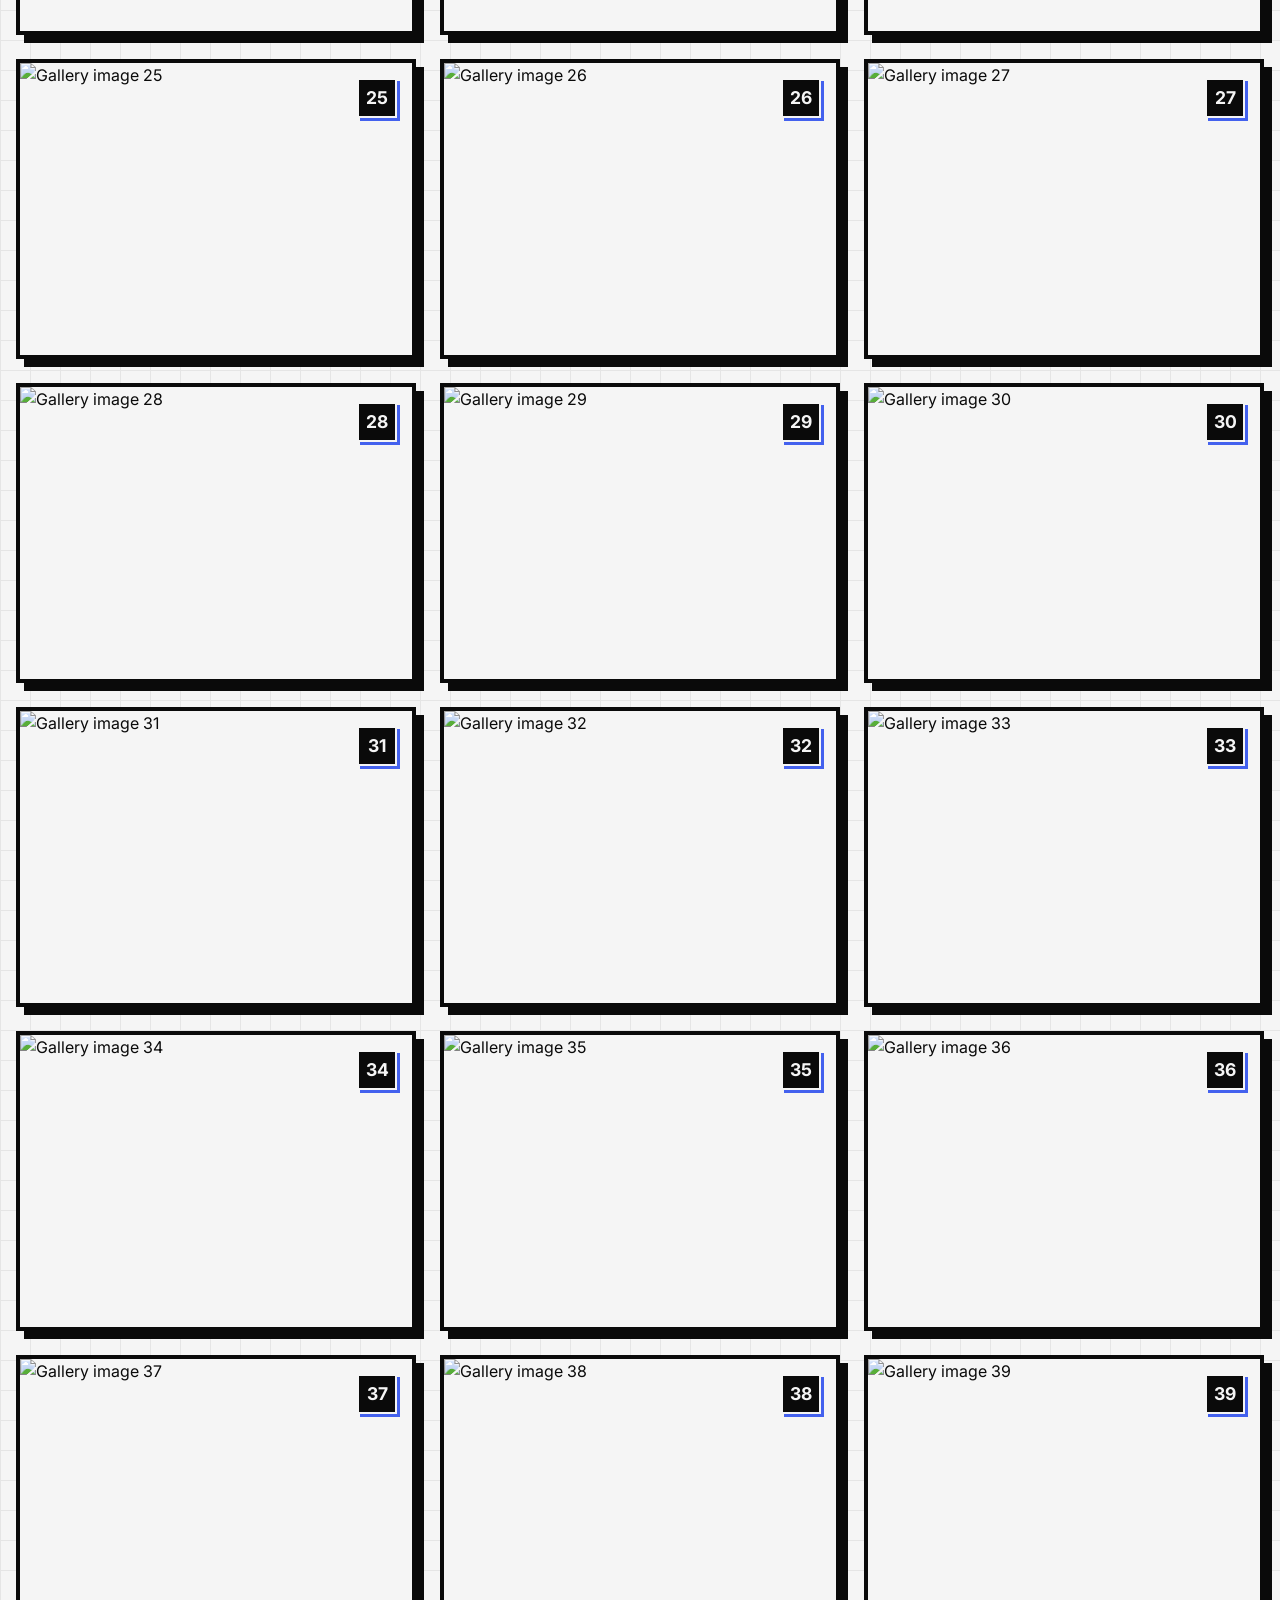
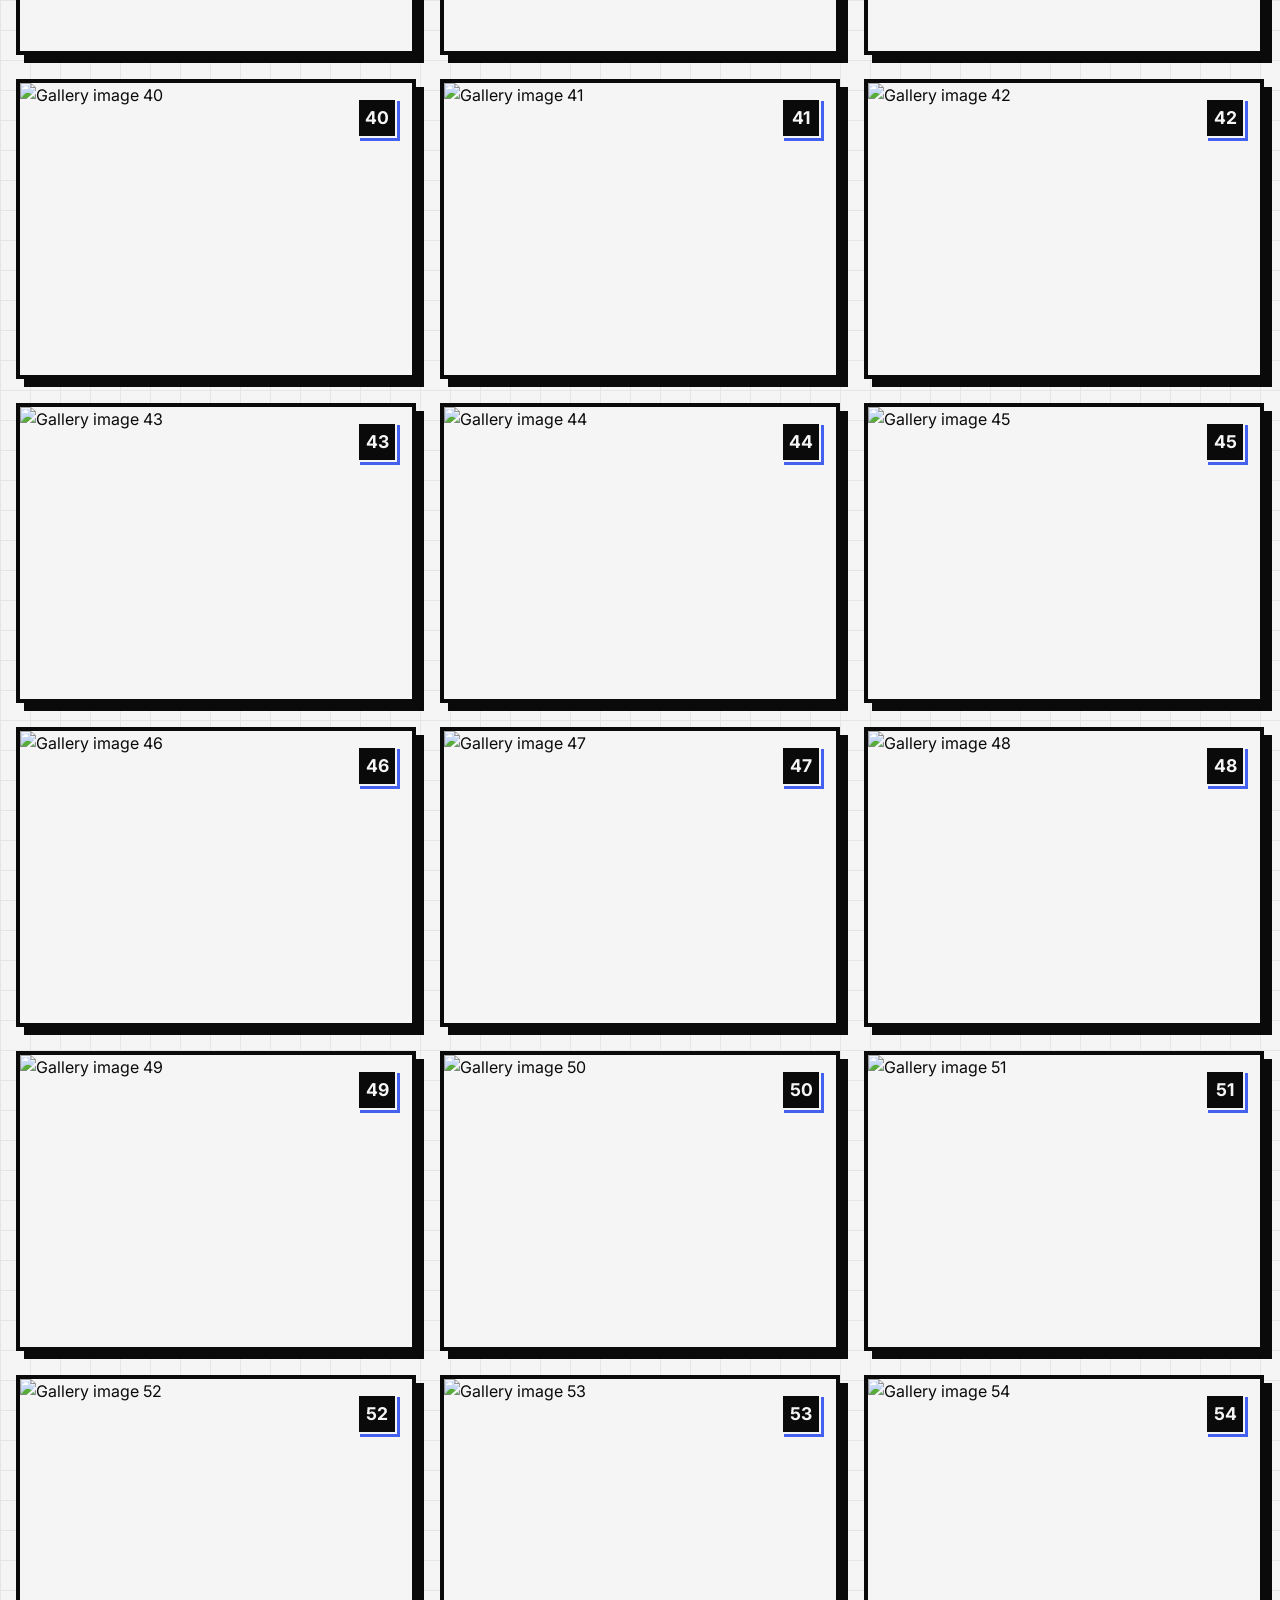
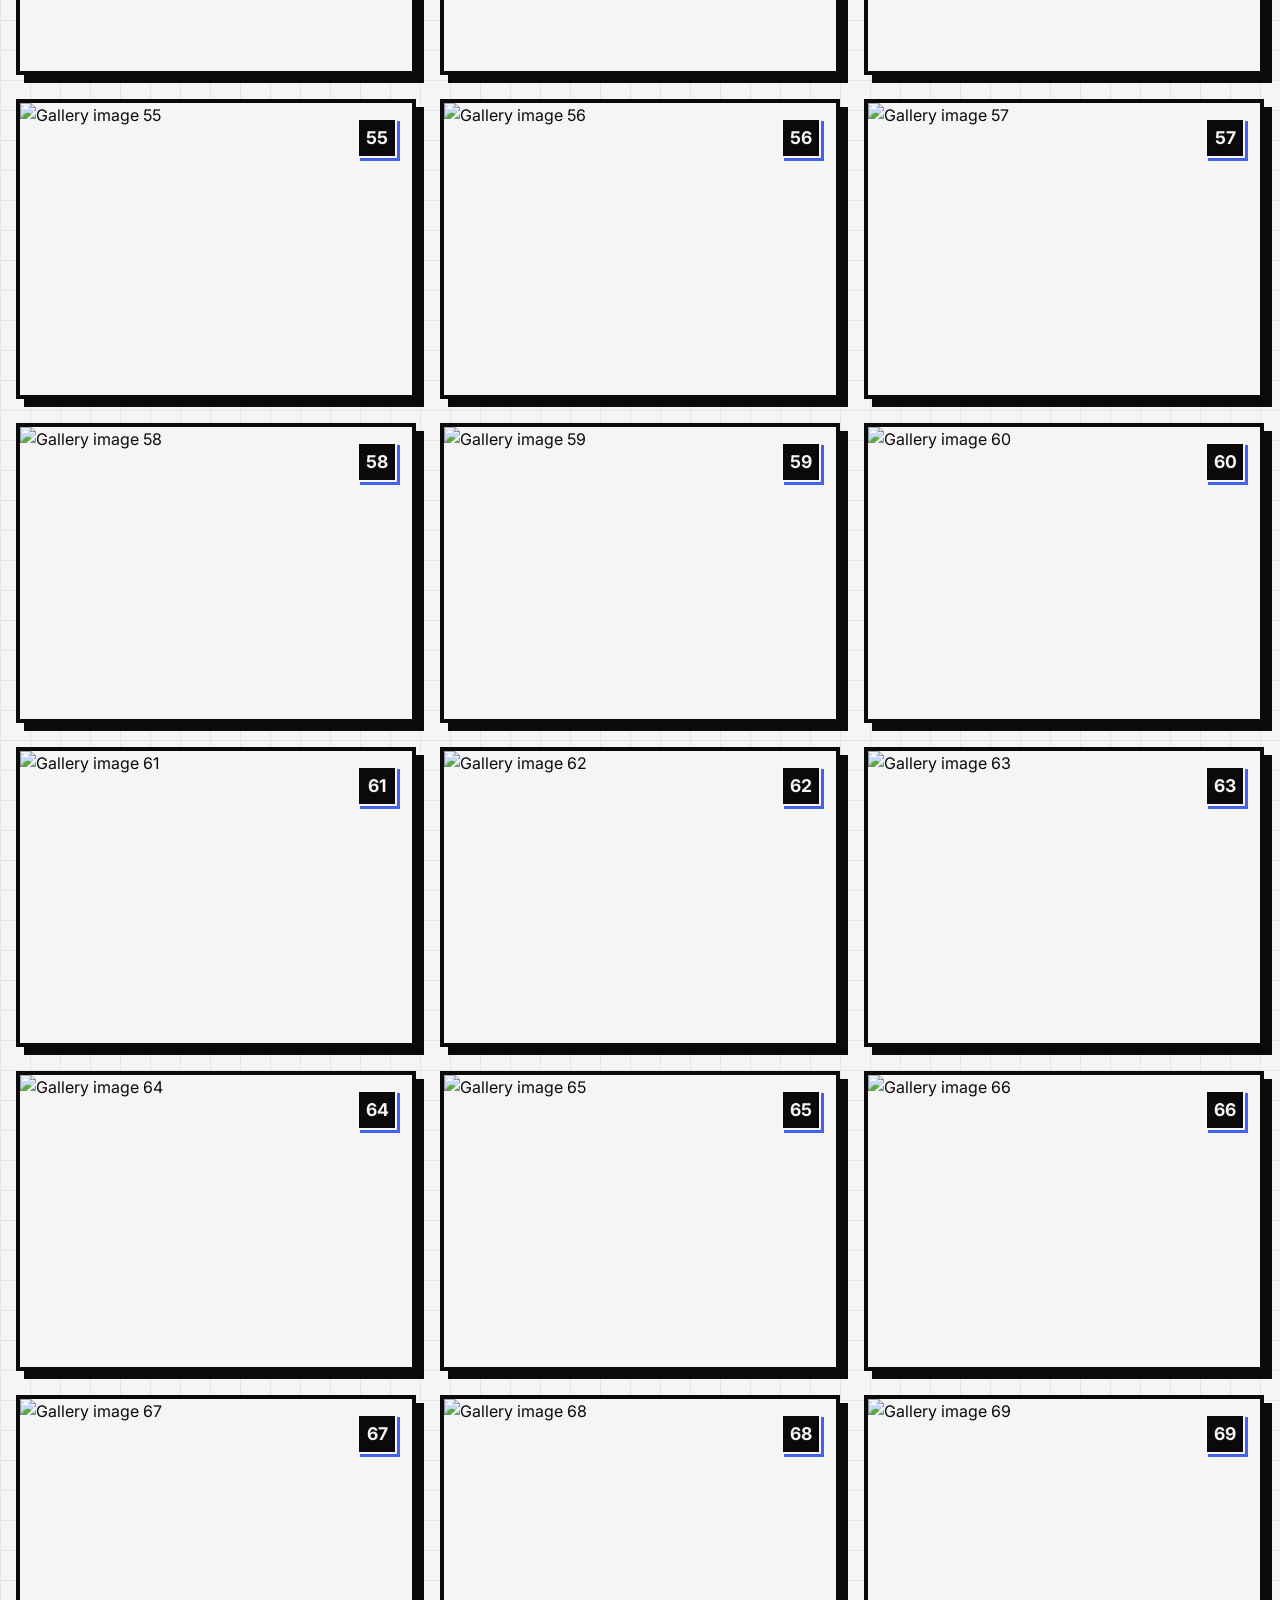
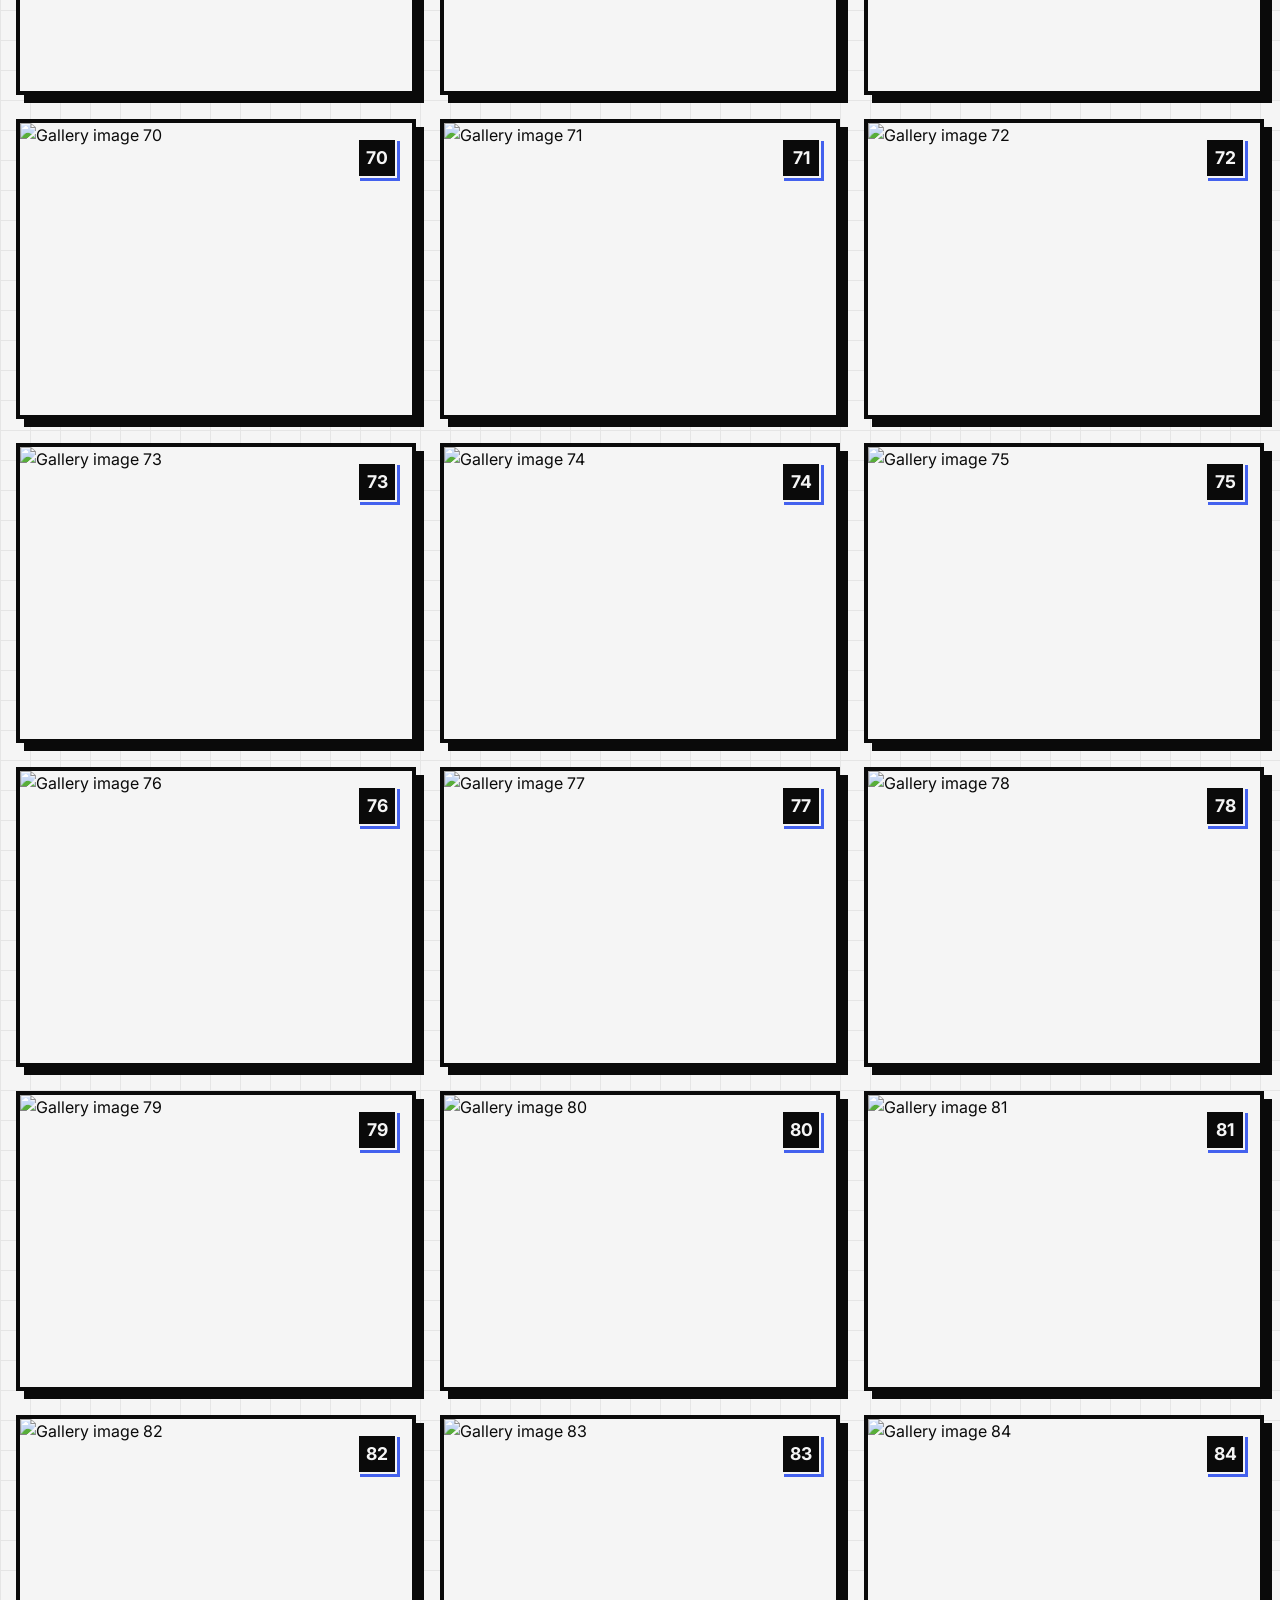
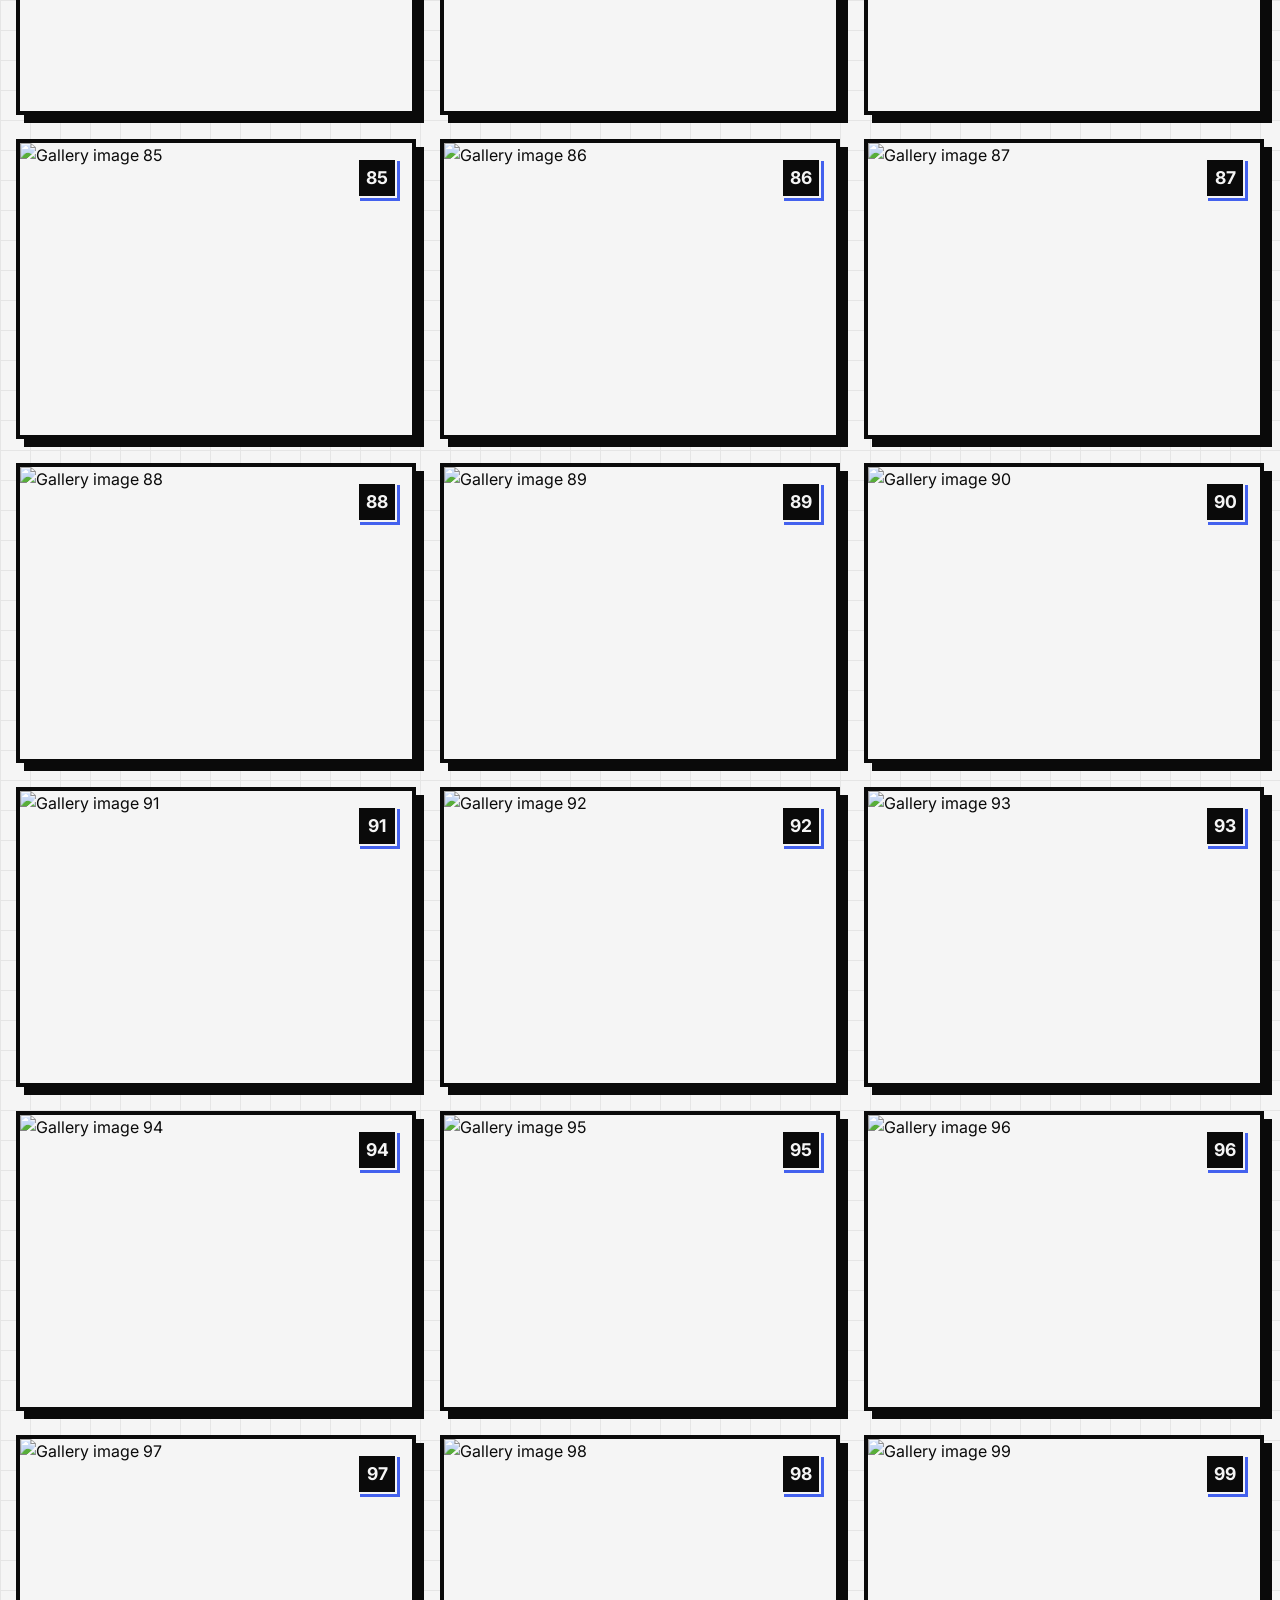
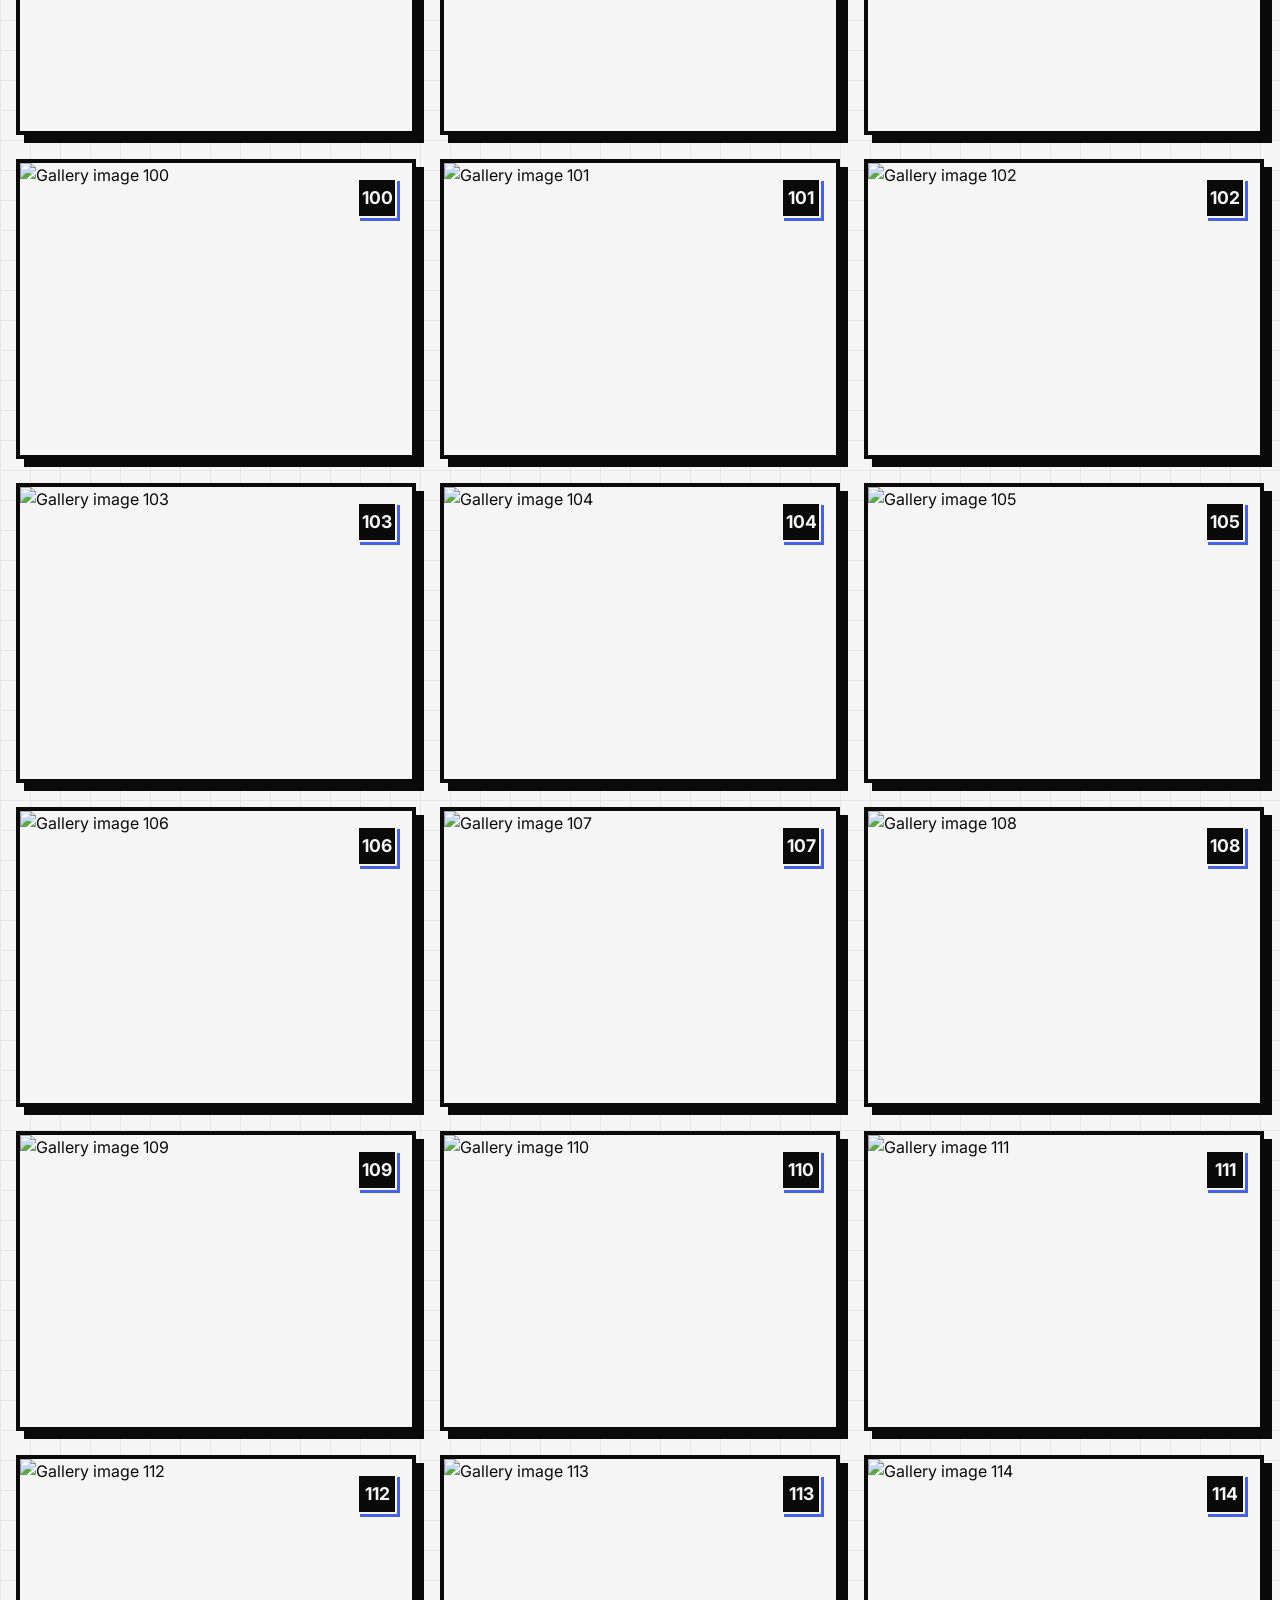
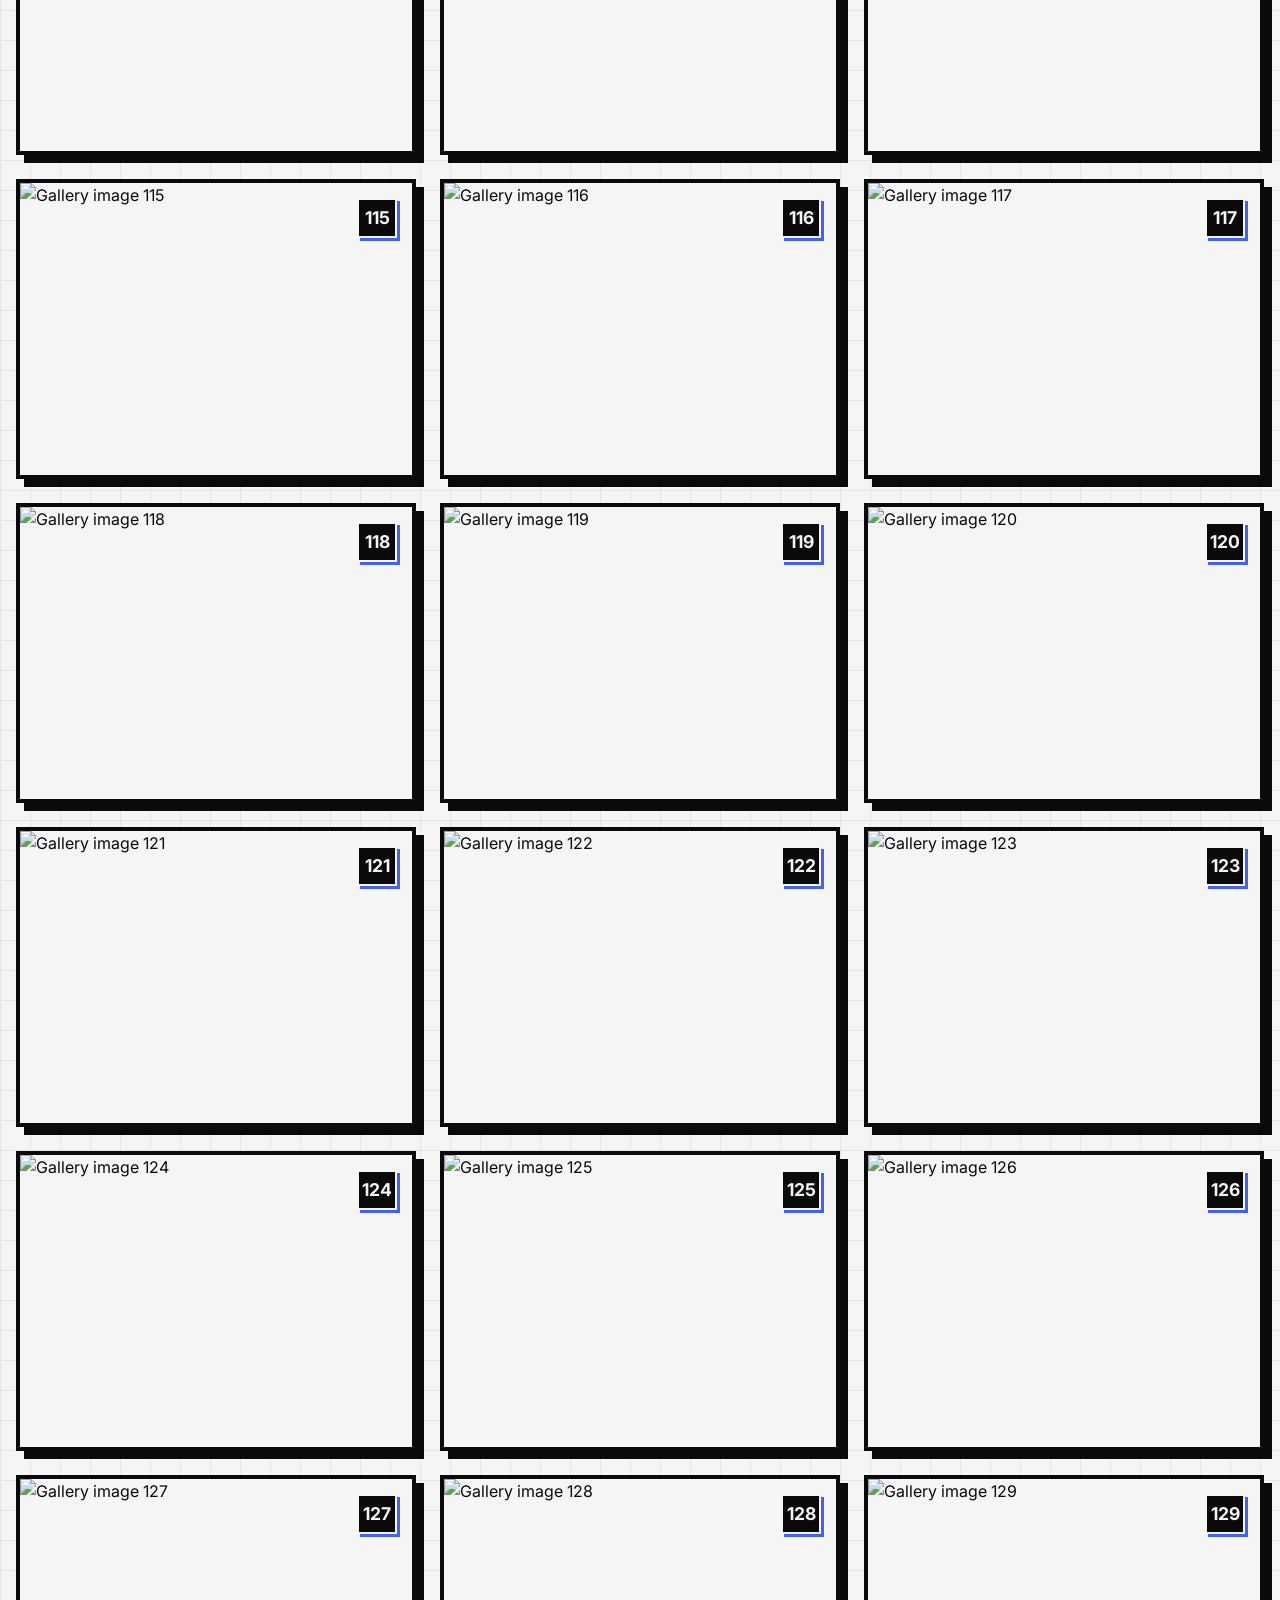
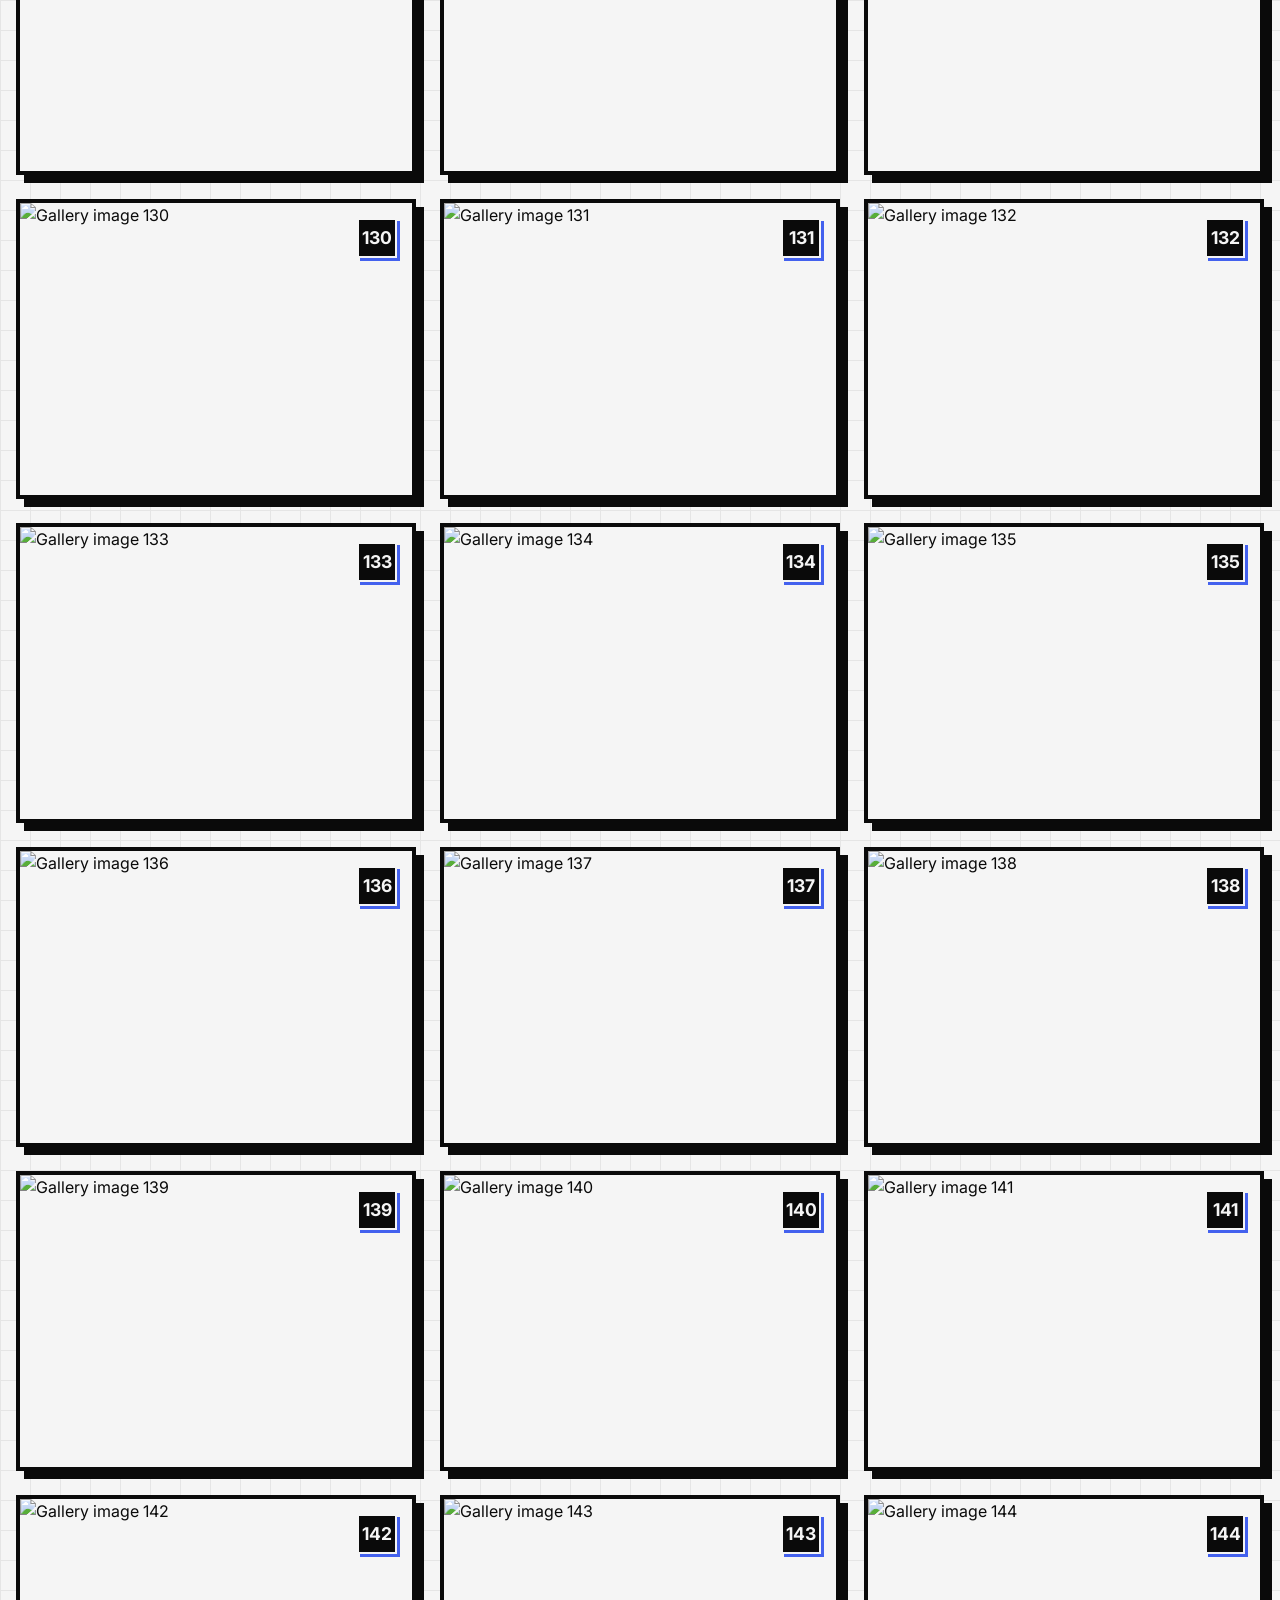
==== commit 2e9d9185: "All Photo updated" ====
--- a/index.html
+++ b/index.html
@@ -10,6 +10,9 @@
     <link rel="preconnect" href="https://fonts.gstatic.com" crossorigin>
     <link href="https://fonts.googleapis.com/css2?family=Inter:wght@400;500;600;700;800&display=swap" rel="stylesheet">
     
+    <!-- Font Awesome 6 -->
+    <link rel="stylesheet" href="https://cdnjs.cloudflare.com/ajax/libs/font-awesome/6.5.1/css/all.min.css">
+
     <!-- CSS -->
     <link rel="stylesheet" href="style.css">
 </head>
--- a/style.css
+++ b/style.css
@@ -251,14 +251,34 @@
     color: var(--white);
 }
 
-/* ===== TIMELINE SECTION ===== */
+
+/* ===== TIMELINE SECTION - UPDATED ===== */
 .timeline-section {
     margin: 5rem 0;
     padding: 3rem 0;
-    background: var(--gray-dark);
+    background: var(--black);
     border: var(--border-thick);
     box-shadow: var(--shadow-hard);
     position: relative;
+    overflow: hidden;
+}
+
+/* Animated background effect */
+.timeline-section::before {
+    content: '';
+    position: absolute;
+    top: -50%;
+    left: -50%;
+    width: 200%;
+    height: 200%;
+    background: radial-gradient(circle, rgba(67,97,238,0.05) 0%, transparent 70%);
+    animation: rotate 20s linear infinite;
+    pointer-events: none;
+}
+
+@keyframes rotate {
+    from { transform: rotate(0deg); }
+    to { transform: rotate(360deg); }
 }
 
 .timeline-title {
@@ -269,60 +289,193 @@
     text-align: center;
     margin-bottom: 2rem;
     letter-spacing: 3px;
+    position: relative;
+    z-index: 2;
 }
 
 .timeline {
     display: flex;
     justify-content: space-between;
     align-items: center;
-    padding: 1rem 2rem;
-    position: relative;
+    padding: 2rem 2rem;
+    position: relative;
+    z-index: 2;
+    flex-wrap: wrap;
+    gap: 1rem;
 }
 
 .timeline-point {
     display: flex;
     flex-direction: column;
     align-items: center;
-    gap: 0.5rem;
+    gap: 0.8rem;
     color: var(--white);
     cursor: pointer;
-    transition: 0.3s;
-    padding: 1rem;
-    min-width: 80px;
+    transition: all 0.3s cubic-bezier(0.68, -0.55, 0.265, 1.55);
+    padding: 1rem 1.5rem;
+    min-width: 100px;
     border: 2px solid transparent;
-}
-
+    border-radius: 12px;
+    position: relative;
+}
+
+/* Icon Wrapper */
+.point-icon-wrapper {
+    position: relative;
+    width: 60px;
+    height: 60px;
+    display: flex;
+    align-items: center;
+    justify-content: center;
+    background: rgba(255, 255, 255, 0.1);
+    border-radius: 50%;
+    transition: all 0.3s ease;
+}
+
+.point-icon {
+    font-size: 2rem;
+    color: var(--accent);
+    transition: all 0.3s ease;
+    display: inline-block;
+}
+
+/* Hover Effects */
 .timeline-point:hover {
-    border: 2px solid var(--accent);
+    transform: translateY(-8px);
+    border-color: var(--accent);
+    background: rgba(67, 97, 238, 0.1);
+    border-radius: 12px;
+}
+
+.timeline-point:hover .point-icon-wrapper {
+    background: var(--accent);
+    box-shadow: 0 0 20px var(--accent);
+}
+
+.timeline-point:hover .point-icon {
+    color: var(--white);
+    transform: scale(1.1) rotate(5deg);
+}
+
+/* Active State */
+.timeline-point.active {
+    border-color: var(--accent);
     background: rgba(67, 97, 238, 0.2);
 }
 
-.timeline-point .point-icon {
-    font-size: 1.8rem;
-    filter: brightness(0) invert(1);
-}
-
-.timeline-point .point-label {
+.timeline-point.active .point-icon-wrapper {
+    background: var(--accent);
+    box-shadow: 0 0 20px var(--accent);
+    animation: pulse 1.5s ease-in-out infinite;
+}
+
+.timeline-point.active .point-icon {
+    color: var(--white);
+}
+
+@keyframes pulse {
+    0%, 100% {
+        box-shadow: 0 0 0 0 rgba(67, 97, 238, 0.7);
+    }
+    50% {
+        box-shadow: 0 0 0 15px rgba(67, 97, 238, 0);
+    }
+}
+
+/* Click Ripple Effect */
+.timeline-point:active .point-icon-wrapper::after {
+    content: '';
+    position: absolute;
+    width: 100%;
+    height: 100%;
+    border-radius: 50%;
+    background: var(--accent);
+    animation: ripple 0.5s ease-out;
+}
+
+@keyframes ripple {
+    from {
+        transform: scale(0);
+        opacity: 0.8;
+    }
+    to {
+        transform: scale(2);
+        opacity: 0;
+    }
+}
+
+.point-label {
     font-size: 0.85rem;
     text-transform: uppercase;
-    font-weight: 600;
-    letter-spacing: 1px;
-}
-
-.timeline-point .point-count {
+    font-weight: 700;
+    letter-spacing: 1.5px;
+    color: var(--white);
+}
+
+.point-count {
     background: var(--accent);
     color: var(--white);
-    padding: 0.2rem 0.8rem;
+    padding: 0.3rem 1rem;
     font-weight: 700;
-    font-size: 0.9rem;
-}
-
+    font-size: 0.85rem;
+    border-radius: 20px;
+    transition: all 0.3s ease;
+}
+
+.timeline-point:hover .point-count {
+    transform: scale(1.05);
+    background: var(--white);
+    color: var(--black);
+}
+
+/* Animated Connecting Lines */
 .timeline-line {
     flex: 1;
     height: 3px;
-    background: var(--white);
+    background: linear-gradient(90deg, 
+        var(--accent) 0%, 
+        var(--white) 50%, 
+        var(--accent) 100%);
     position: relative;
     margin: 0 0.5rem;
+    background-size: 200% 100%;
+    animation: gradientFlow 3s linear infinite;
+}
+
+@keyframes gradientFlow {
+    from { background-position: 0% 0%; }
+    to { background-position: 200% 0%; }
+}
+
+/* Responsive */
+@media (max-width: 768px) {
+    .timeline {
+        flex-wrap: wrap;
+        gap: 1.5rem;
+        justify-content: center;
+    }
+    
+    .timeline-line {
+        display: none;
+    }
+    
+    .timeline-point {
+        min-width: 80px;
+        padding: 0.8rem;
+    }
+    
+    .point-icon-wrapper {
+        width: 50px;
+        height: 50px;
+    }
+    
+    .point-icon {
+        font-size: 1.5rem;
+    }
+    
+    .point-label {
+        font-size: 0.7rem;
+    }
 }
 
 /* ===== LIGHTBOX ===== */
@@ -527,4 +680,239 @@
         grid-template-columns: 1fr;
         gap: 2rem;
     }
+}
+
+/* ===== REGISTRATION POP-UP STYLES ===== */
+.popup-overlay {
+    position: fixed;
+    top: 0;
+    left: 0;
+    width: 100%;
+    height: 100%;
+    background: rgba(10, 10, 10, 0.9);
+    backdrop-filter: blur(8px);
+    z-index: 2000;
+    display: flex;
+    align-items: center;
+    justify-content: center;
+    opacity: 0;
+    animation: fadeIn 0.3s ease forwards;
+}
+
+.popup-overlay.fade-out {
+    animation: fadeOut 0.3s ease forwards;
+}
+
+@keyframes fadeIn {
+    from { opacity: 0; }
+    to { opacity: 1; }
+}
+
+@keyframes fadeOut {
+    from { opacity: 1; }
+    to { opacity: 0; }
+}
+
+.popup-content {
+    max-width: 550px;
+    width: 90%;
+    background: var(--white);
+    border: 4px solid var(--black);
+    box-shadow: 12px 12px 0 var(--black);
+    padding: 2rem;
+    position: relative;
+    text-align: center;
+    transform: scale(0.9);
+    animation: popupScaleIn 0.3s ease forwards;
+}
+
+@keyframes popupScaleIn {
+    from {
+        transform: scale(0.9);
+        opacity: 0;
+    }
+    to {
+        transform: scale(1);
+        opacity: 1;
+    }
+}
+
+@keyframes popupSlideIn {
+    from {
+        transform: translateY(-30px);
+        opacity: 0;
+    }
+    to {
+        transform: translateY(0);
+        opacity: 1;
+    }
+}
+
+.popup-close {
+    position: absolute;
+    top: 15px;
+    right: 20px;
+    font-size: 1.8rem;
+    background: none;
+    border: none;
+    cursor: pointer;
+    color: var(--black);
+    font-weight: bold;
+    transition: all 0.2s;
+    width: 35px;
+    height: 35px;
+    display: flex;
+    align-items: center;
+    justify-content: center;
+    border-radius: 0;
+}
+
+.popup-close:hover {
+    background: var(--black);
+    color: var(--white);
+    transform: scale(1.05);
+}
+
+.popup-icon {
+    font-size: 3.5rem;
+    margin-bottom: 1rem;
+    animation: bounce 0.6s ease;
+}
+
+@keyframes bounce {
+    0%, 100% { transform: translateY(0); }
+    50% { transform: translateY(-10px); }
+}
+
+.popup-content h2 {
+    font-size: 1.8rem;
+    font-weight: 700;
+    color: var(--accent);
+    margin-bottom: 0.5rem;
+    letter-spacing: -0.5px;
+}
+
+.popup-content h3 {
+    font-size: 1.5rem;
+    font-weight: 600;
+    color: var(--black);
+    margin-bottom: 0.5rem;
+}
+
+.popup-dates {
+    display: inline-block;
+    background: var(--black);
+    color: var(--white);
+    padding: 0.3rem 1rem;
+    font-size: 0.9rem;
+    font-weight: 500;
+    margin-bottom: 1.5rem;
+    border: 2px solid var(--accent);
+}
+
+.popup-message {
+    text-align: left;
+    margin: 1.5rem 0;
+    color: var(--gray-dark);
+    line-height: 1.6;
+}
+
+.popup-message p {
+    margin-bottom: 1rem;
+}
+
+.popup-stats {
+    display: flex;
+    justify-content: space-around;
+    margin: 1.5rem 0;
+    padding: 1rem 0;
+    border-top: 2px solid var(--grid);
+    border-bottom: 2px solid var(--grid);
+}
+
+.stat {
+    text-align: center;
+}
+
+.stat-number {
+    display: block;
+    font-size: 1.8rem;
+    font-weight: 800;
+    color: var(--accent);
+}
+
+.stat-label {
+    font-size: 0.8rem;
+    text-transform: uppercase;
+    color: var(--gray-dark);
+    letter-spacing: 1px;
+}
+
+.popup-footer {
+    margin: 1.5rem 0 1rem;
+    font-size: 0.9rem;
+}
+
+.popup-footer a {
+    color: var(--accent);
+    text-decoration: underline;
+    font-weight: 600;
+}
+
+.popup-footer a:hover {
+    color: var(--black);
+}
+
+.popup-thanks {
+    margin-top: 0.8rem;
+    font-style: italic;
+    color: var(--gray);
+    font-size: 0.8rem;
+}
+
+.popup-button {
+    background: var(--black);
+    color: var(--white);
+    border: 3px solid var(--accent);
+    padding: 0.8rem 2rem;
+    font-size: 1rem;
+    font-weight: 600;
+    text-transform: uppercase;
+    letter-spacing: 1px;
+    cursor: pointer;
+    transition: all 0.2s;
+    margin-top: 0.5rem;
+}
+
+.popup-button:hover {
+    background: var(--accent);
+    color: var(--black);
+    border-color: var(--black);
+    transform: translate(-2px, -2px);
+    box-shadow: 4px 4px 0 var(--black);
+}
+
+/* Responsive */
+@media (max-width: 600px) {
+    .popup-content {
+        padding: 1.5rem;
+        box-shadow: 8px 8px 0 var(--black);
+    }
+    
+    .popup-stats {
+        flex-direction: column;
+        gap: 1rem;
+    }
+    
+    .stat-number {
+        font-size: 1.5rem;
+    }
+    
+    .popup-content h2 {
+        font-size: 1.4rem;
+    }
+    
+    .popup-content h3 {
+        font-size: 1.2rem;
+    }
 }
